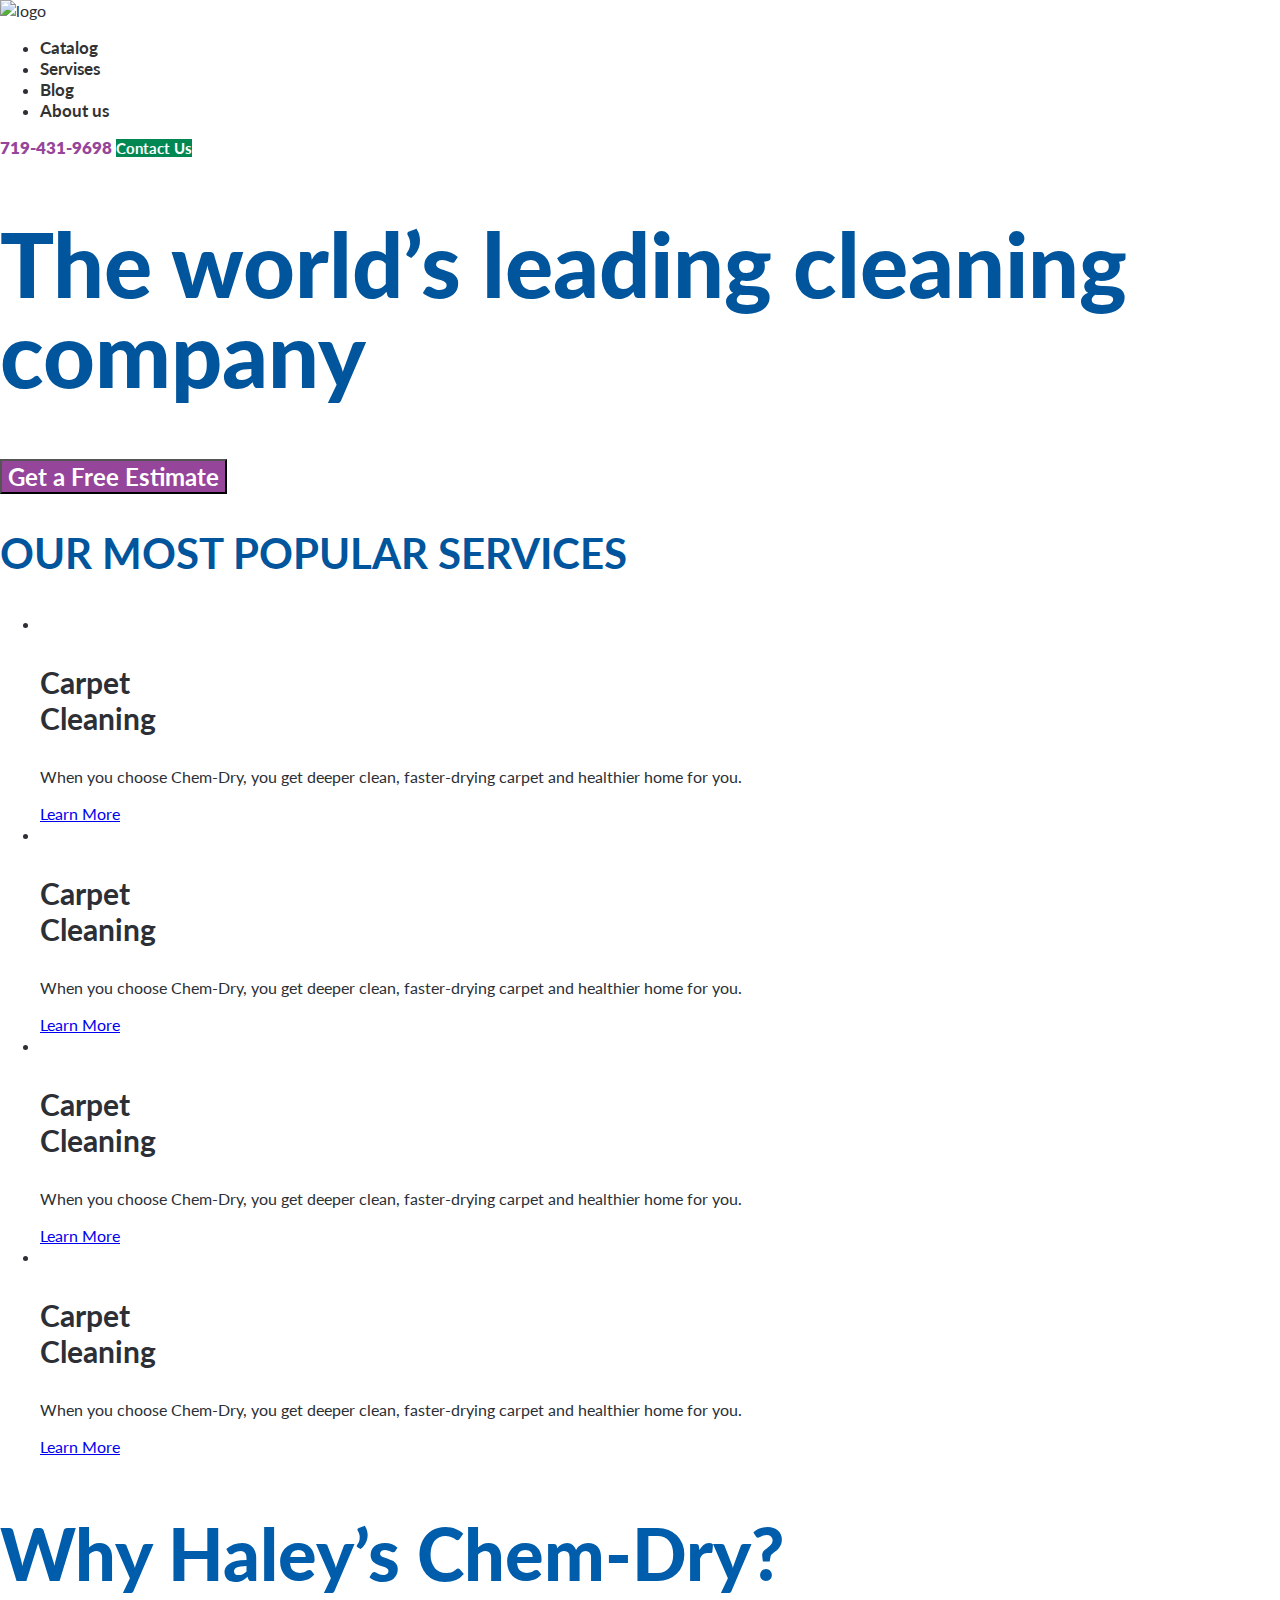
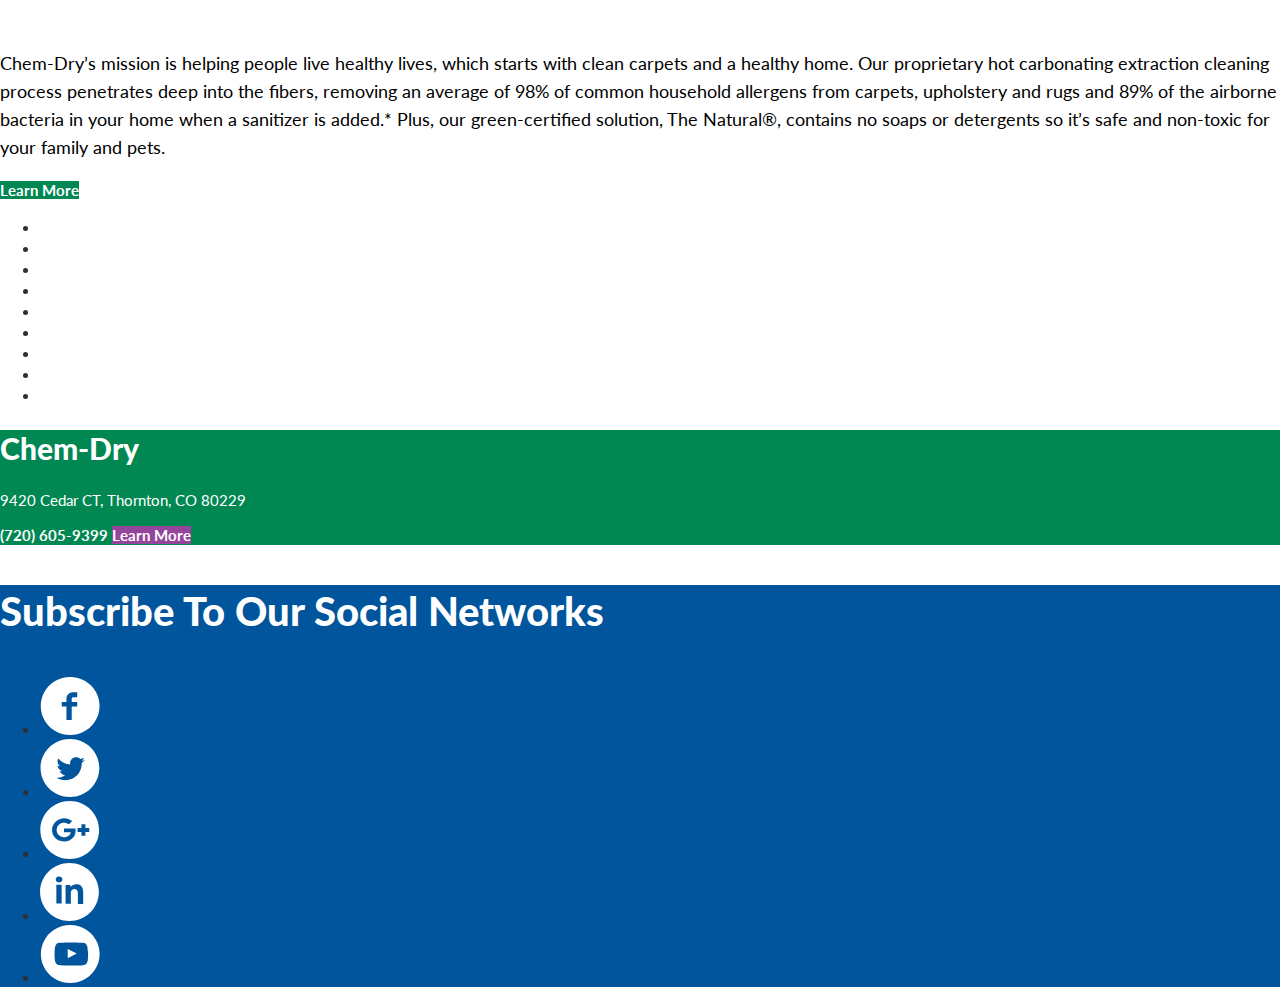
==== index.html @ 336862c5 "Add basic styles" ====
<!DOCTYPE html>
<html lang="en">

<head>
  <meta charset="UTF-8">
  <meta name="viewport" content="width=device-width, initial-scale=1.0">
  <title>F106</title>
  <link rel="stylesheet" href="/normalize.css">
  <link rel="preconnect" href="https://fonts.gstatic.com">
  <link href="https://fonts.googleapis.com/css2?family=Lato:wght@400;700;900&display=swap" rel="stylesheet">
  <link rel="stylesheet" href="/common.css">
  <link rel="stylesheet" href="/index.css">
</head>

<body>
  <header class="header" id="header">
    <a class="header-logo" aria-label="Go main page">
      <img src="../image/logo.png" alt="logo">
    </a>
    <nav class="main-nav">
      <ul class="menu-list">
        <li class="menu-item">
          <a class="item-link" href="#">Catalog</a>
        </li>
        <li class="menu-item">
          <a href="" class="item-link">Servises</a>
        </li>
        <li class="menu-item">
          <a href="" class="item-link">Blog</a>
        </li>
        <li class="menu-item">
          <a href="" class="item-link">About us</a>
        </li>

      </ul>
    </nav>
    <a href="tel:719-431-9698" class="header-phone">719-431-9698</a>
    <a href="./pages/contact.html" class="btn">Contact Us</a>
  </header>
  <main class="main">
    <section class="hero">
      <h1 class="hero-title">The world’s leading
        cleaning company</h1>
      <button class="btn hero-btn">Get a Free Estimate</button>
    </section>

    <section class="services">
      <h2 class="services-title">OUR MOST POPULAR SERVICES</h2>
      <ul class="services-list">
        <li class="services-item">
          <img src="./image/services-1.jpg" alt="" class="services-item-img">
          <h3 class="services-item-title">Carpet <br>
            Cleaning</h3>
          <p class="services-item-desc">When you choose Chem-Dry, you get deeper clean, faster-drying carpet and
            healthier home for you.</p>
          <a href="#" class="services-item-button button">Learn More</a>
        </li>
        <li class="services-item">
          <img src="./image/services-2.jpg" alt="" class="services-item-img">
          <h3 class="services-item-title">Carpet <br>
            Cleaning</h3>
          <p class="services-item-desc">When you choose Chem-Dry, you get deeper clean, faster-drying carpet and
            healthier home for you.</p>
          <a href="#" class="services-item-button button">Learn More</a>
        </li>
        <li class="services-item">
          <img src="./image/services-3.jpg" alt="" class="services-item-img">
          <h3 class="services-item-title">Carpet <br>
            Cleaning</h3>
          <p class="services-item-desc">When you choose Chem-Dry, you get deeper clean, faster-drying carpet and
            healthier home for you.</p>
          <a href="#" class="services-item-button button">Learn More</a>
        </li>
        <li class="services-item">
          <img src="./image/services-4.jpg" alt="" class="services-item-img">
          <h3 class="services-item-title">Carpet <br>
            Cleaning</h3>
          <p class="services-item-desc">When you choose Chem-Dry, you get deeper clean, faster-drying carpet and
            healthier home for you.</p>
          <a href="#" class="services-item-button button">Learn More</a>
        </li>
      </ul>
    </section>
    <section class="about-us">
      <h2 class="about-us-title">Why Haley’s
        Chem-Dry?</h2>
      <p class="about-us-desc">Chem-Dry’s mission is helping people live healthy lives, which starts with clean carpets
        and a healthy home.
        Our proprietary hot carbonating extraction cleaning process penetrates deep into the fibers, removing an average
        of 98% of common household allergens from carpets, upholstery and rugs and 89% of the airborne bacteria in your
        home when a sanitizer is added.* Plus, our green-certified solution, The Natural®, contains no soaps or
        detergents so it’s safe and non-toxic for your family and pets.</p>
      <a href="" class="btn">Learn More</a>
      <img src="./image/chem-dry.jpg" alt="" class="about-us-img">
    </section>
    <section class="awards">
      <h2 class="awards-title visually-hidden">Awards</h2>
      <ul class="awards-list">
        <li class="awards-item">
          <img src="./image/awards/1.jpg" class="awards-item-img" alt="">
        </li>
        <li class="awards-item">
          <img src="./image/awards/2.jpg" class="awards-item-img" alt="">
        </li>
        <li class="awards-item">
          <img src="./image/awards/3.jpg" class="awards-item-img" alt="">
        </li>
        <li class="awards-item">
          <img src="./image/awards/4.jpg" class="awards-item-img" alt="">
        </li>
        <li class="awards-item">
          <img src="./image/awards/5.jpg" class="awards-item-img" alt="">
        </li>
        <li class="awards-item">
          <img src="./image/awards/6.jpg" class="awards-item-img" alt="">
        </li>
        <li class="awards-item">
          <img src="./image/awards/7.jpg" class="awards-item-img" alt="">
        </li>
        <li class="awards-item">
          <img src="./image/awards/8.jpg" class="awards-item-img" alt="">
        </li>
        <li class="awards-item">
          <img src="./image/awards/9.jpg" class="awards-item-img" alt="">
        </li>
      </ul>
    </section>
    <section class="map">
      <div class="map-wrapper">
        <h2 class="map-title">Chem-Dry</h2>
        <p class="map-desc">9420 Cedar CT, Thornton, CO 80229</p>
        <a href="tel:720 605-9399" class="map-phone">(720) 605-9399 </a>
        <a href="" class="btn map-btn">Learn More</a>
      </div>
    </section>
  </main>
  <footer class="footer">
    <p class="footer-desc">Subscribe to our social networks</p>
    <ul class="social-links">
      <li class="social-link facebook">
        <a href="#"><span class="visually-hidden">Follow Us on facebook</span>
          <svg width="60" height="58" viewBox="0 0 60 58" fill="none" xmlns="http://www.w3.org/2000/svg">
            <path
              d="M37.2118 20.1067V15.2733H32.7059C28.9836 15.2733 26.4368 18.3667 26.4368 22.2333V24.94H21.735V29.3867H26.4368V42.92H31.7263V29.3867H37.2118V24.94H31.7263V21.8467C31.7263 20.88 32.3141 20.3 32.9018 20.3H37.2118V20.1067ZM30.1591 0C46.4195 0 59.5454 12.9533 59.5454 29C59.5454 45.0467 46.4195 58 30.1591 58C13.8986 58 0.772705 45.0467 0.772705 29C0.772705 12.9533 13.8986 0 30.1591 0Z"
              fill="white" />
          </svg></a>

      </li>
      <li class="social-link twitter">
        <a href="#"><span class="visually-hidden">Follow Us on twitter</span>
          <svg width="60" height="58" viewBox="0 0 60 58" fill="none" xmlns="http://www.w3.org/2000/svg">
            <path
              d="M41.8822 23.78C43.0577 23.0067 44.0372 22.04 44.8209 20.88C43.8413 21.2667 42.6659 21.6533 41.4904 21.8467C42.6659 21.0733 43.6454 20.1067 44.0372 18.7533C42.8618 19.3333 41.6863 19.9133 40.315 20.1067C39.3354 18.9467 37.7681 18.3667 36.005 18.3667C32.8704 18.3667 30.1277 20.88 30.1277 24.1667C30.1277 24.5533 30.1277 25.1333 30.3236 25.52C25.4259 25.3267 21.3118 23.0067 18.3731 19.5267C17.7854 20.3 17.5895 21.2667 17.5895 22.4267C17.5895 24.36 18.569 26.1 20.1363 27.26C19.1568 27.26 18.3731 27.0667 17.5895 26.4867C17.5895 29.1933 19.5486 31.5133 22.2913 32.0933C21.8995 32.2867 21.3118 32.2867 20.724 32.2867C20.3322 32.2867 19.9404 32.2867 19.5486 32.0933C20.3322 34.4133 22.4872 35.96 25.034 36.1533C23.075 37.7 20.5281 38.6667 17.7854 38.6667C17.3936 38.6667 16.8059 38.6667 16.414 38.6667C18.9609 40.2133 22.0954 41.18 25.23 41.18C35.809 41.18 41.6863 32.48 41.6863 24.94C41.8822 24.1667 41.8822 23.9733 41.8822 23.78ZM29.9318 0C46.1922 0 59.3181 12.9533 59.3181 29C59.3181 45.0467 46.1922 58 29.9318 58C13.6713 58 0.54541 45.0467 0.54541 29C0.54541 12.9533 13.6713 0 29.9318 0Z"
              fill="white" />
          </svg></a>

      </li>
      <li class="social-link google">
        <a href="#"><span class="visually-hidden">Follow Us on google</span>
          <svg width="60" height="58" viewBox="0 0 60 58" fill="none" xmlns="http://www.w3.org/2000/svg">
            <path
              d="M12.0727 28.42C11.6808 33.2533 15.0113 38.0867 19.7131 39.8267C24.4149 41.5667 30.2922 40.4067 33.4267 36.3467C35.3858 33.8333 35.7777 30.5467 35.5817 27.4533C35.5817 27.4533 27.9413 27.4533 24.0231 27.4533C24.0231 28.8067 24.0231 30.16 24.0231 31.32C26.374 31.32 28.529 31.32 30.8799 31.32C29.9004 36.1533 23.0436 37.8933 19.3213 34.6067C15.599 31.7067 15.7949 25.7133 19.7131 23.0067C22.4558 20.88 26.374 21.46 29.1167 23.2C30.0963 22.2333 31.2718 21.2667 32.2513 20.1067C29.9004 18.3667 27.1577 17.2067 24.219 17.2067C17.9499 17.2067 12.2686 22.4267 12.0727 28.42ZM45.3772 23.2H41.459C41.459 24.5533 41.459 25.7133 41.459 27.0667C40.0877 27.0667 38.9122 27.0667 37.5408 27.0667V30.9333C38.9122 30.9333 40.0877 30.9333 41.459 30.9333C41.459 32.2867 41.459 33.4467 41.459 34.8H45.3772C45.3772 33.4467 45.3772 32.2867 45.3772 30.9333C46.7486 30.9333 47.924 30.9333 49.2954 30.9333V27.0667C47.924 27.0667 46.7486 27.0667 45.3772 27.0667C45.3772 25.7133 45.3772 24.5533 45.3772 23.2ZM29.7045 0C45.9649 0 59.0908 12.9533 59.0908 29C59.0908 45.0467 45.9649 58 29.7045 58C13.444 58 0.318115 45.0467 0.318115 29C0.318115 12.9533 13.444 0 29.7045 0Z"
              fill="white" />
          </svg></a>

      </li>
      <li class="social-link inlink">
        <a href="#"><span class="visually-hidden">Follow Us on Linkedin</span>
          <svg width="59" height="58" viewBox="0 0 59 58" fill="none" xmlns="http://www.w3.org/2000/svg">
            <path
              d="M19.094 13.5333C17.1349 13.5333 15.7635 14.6933 15.7635 16.4333C15.7635 18.1733 17.1349 19.3333 19.094 19.3333C21.249 19.3333 22.4245 18.1733 22.4245 16.4333C22.2285 14.6933 21.0531 13.5333 19.094 13.5333ZM16.3513 40.6H21.6408V21.8467H16.3513V40.6ZM36.7258 21.2667C33.5913 21.2667 31.4363 22.8133 30.6526 23.9733L30.2608 22.04H25.559V40.7933H30.8485V29.58C30.8485 29 30.8485 28.42 31.0445 28.2267C31.4363 27.26 32.8076 26.1 34.3749 26.1C36.5299 26.1 37.9013 27.6467 37.9013 30.16V40.9867H43.1908V29.3867C43.1908 23.5867 40.4481 21.2667 36.7258 21.2667ZM0.0908203 29C0.0908203 12.9533 13.2167 0 29.4772 0C45.7376 0 58.8635 12.9533 58.8635 29C58.8635 45.0467 45.7376 58 29.4772 58C13.2167 58 0.0908203 45.0467 0.0908203 29Z"
              fill="white" />
          </svg></a>

      </li>
      <li class="social-link youtube">
        <a href="#"><span class="visually-hidden">Follow Us on youtube</span>
          <svg width="60" height="58" viewBox="0 0 60 58" fill="none" xmlns="http://www.w3.org/2000/svg">
            <path fill-rule="evenodd" clip-rule="evenodd"
              d="M27.7031 33.2533V23.9733L36.7149 28.6133L27.7031 33.2533ZM47.4899 22.4267C47.4899 22.4267 47.0981 20.1067 46.1185 19.14C44.9431 17.7867 43.3758 17.7867 42.7881 17.7867C38.0863 17.4 31.2294 17.4 31.2294 17.4C31.2294 17.4 24.1767 17.4 19.6708 17.7867C19.0831 17.7867 17.5158 17.7867 16.3403 19.14C15.3608 20.1067 14.969 22.4267 14.969 22.4267C14.969 22.4267 14.5772 25.1333 14.5772 27.6467V30.16C14.5772 32.8667 14.969 35.5733 14.969 35.5733C14.969 35.5733 15.3608 37.8933 16.3403 38.86C17.5158 40.2133 19.279 40.2133 20.0626 40.2133C22.8053 40.4067 31.4253 40.6 31.4253 40.6C31.4253 40.6 38.4781 40.6 42.984 40.2133C43.5717 40.2133 45.139 40.2133 46.3144 38.86C47.294 37.8933 47.6858 35.5733 47.6858 35.5733C47.6858 35.5733 48.0776 32.8667 48.0776 30.16V27.6467C47.6858 25.1333 47.4899 22.4267 47.4899 22.4267ZM0.863525 29C0.863525 12.9533 13.9894 0 30.2499 0C46.5103 0 59.6362 12.9533 59.6362 29C59.6362 45.0467 46.5103 58 30.2499 58C13.9894 58 0.863525 45.0467 0.863525 29Z"
              fill="white" />
          </svg>
        </a>
      </li>
    </ul>
  </footer>
  <script src="./script.js"></script>
</body>

</html>
---- common.css ----
body {
    font-family: 'Lato', sans-serif;
    font-style: normal;
    font-weight: normal;
    font-size: 16px;
    line-height: 21px;
    color: #2C3036;
}

.visually-hidden {
    position: absolute;
    width: 1px;
    height: 1px;
    margin: -1px;
    border: 0;
    padding: 0;
    white-space: nowrap;
    clip-path: inset(100%);
    clip: rect(0 0 0 0);
    overflow: hidden;
}

.btn {
    font-weight: bold;
    font-size: 15px;
    line-height: 18px;
    color: #FFFFFF;
    background-color: #008752;
    text-decoration: none;
}


.menu-list .item-link {
    font-weight: bold;
    font-size: 17px;
    line-height: 20px;    
    color: #333333;
    text-decoration: none;
}

/* HEADER */
.header-phone {
    font-weight: 800;
    font-size: 17px;
    line-height: 20px;
    color: #95459A;
    text-decoration: none;
}

/* FOOTER */
.footer {
    background-color: #00559D;
}

.footer-desc {
    font-weight: 900;
    font-size: 40px;
    line-height: 52px;
    text-transform: capitalize;
    color: #FFFFFF;
}

/* Map */

.map-wrapper {
    background-color:#008752;
}

.map-title {
    font-weight: 900;
    font-size: 30px;
    line-height: 36px;   
    color: #FFFFFF;
}

.map-desc {
    font-weight: normal;
    font-size: 15px;
    line-height: 18px;  
    color: #FFFFFF;
}

.map-phone {
    font-weight: bold;
    font-size: 15px;
    line-height: 18px; 
    color: #FFFFFF;
    text-decoration: none;
}

.map-btn {
    background-color: #95459A;
}
---- index.css ----
/* Header */
.hero-title {
    font-weight: 900;
    font-size: 90px;
    line-height: 90px;
    color: #00559D;
}

.hero-btn {
    font-weight: bold;
    font-size: 24px;
    line-height: 29px;
    background-color: #95459A;
}

/* Services */
.services-title {
    font-weight: bold;
    font-size: 42px;
    line-height: 50px;
    text-transform: uppercase;
    color: #00559D;
}

.services-item-title {
    font-weight: bold;
    font-size: 30px;
    line-height: 36px;
    color: #2C3036;
}

/* About us */
.about-us-title {
    font-weight: 900;
    font-size: 72px;
    line-height: 72px;
    color: #005DAB;
}

.about-us-desc {
    font-weight: normal;
    font-size: 18px;
    line-height: 28px;
    color: #000000;
}
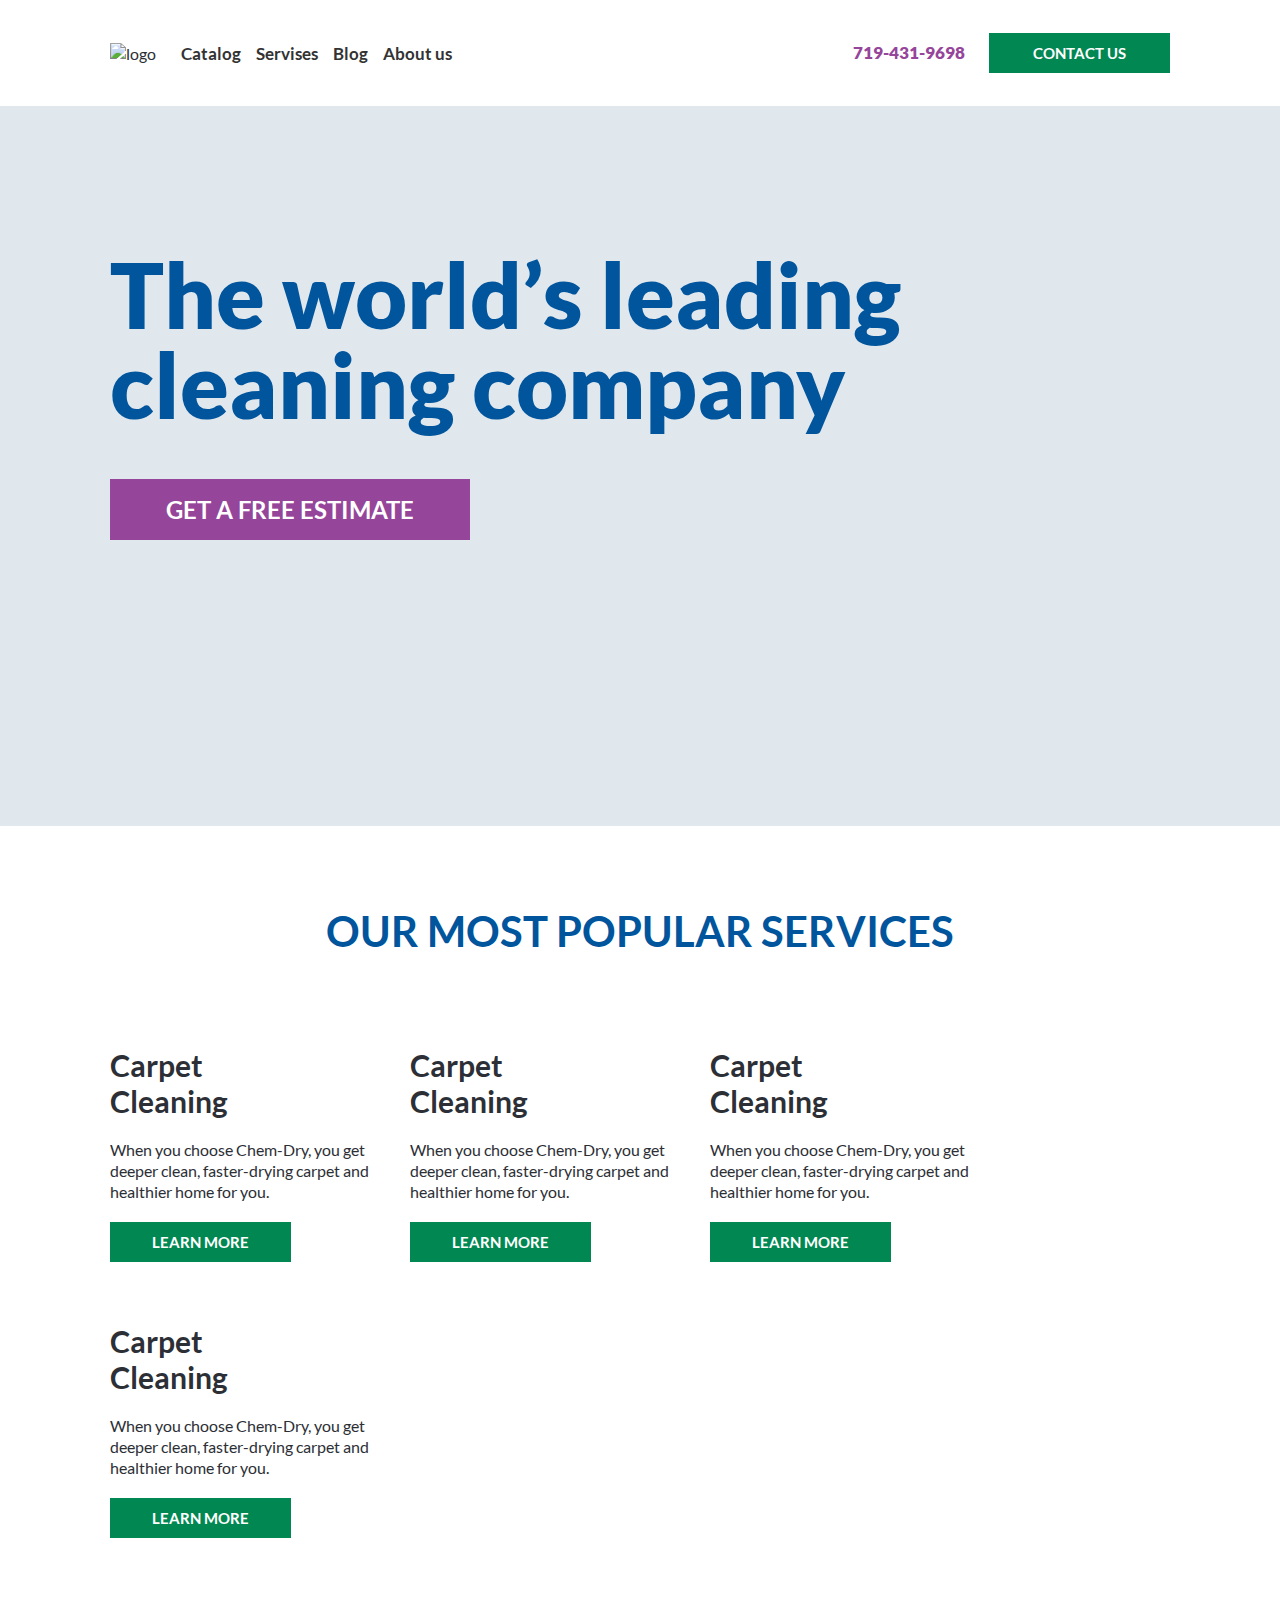
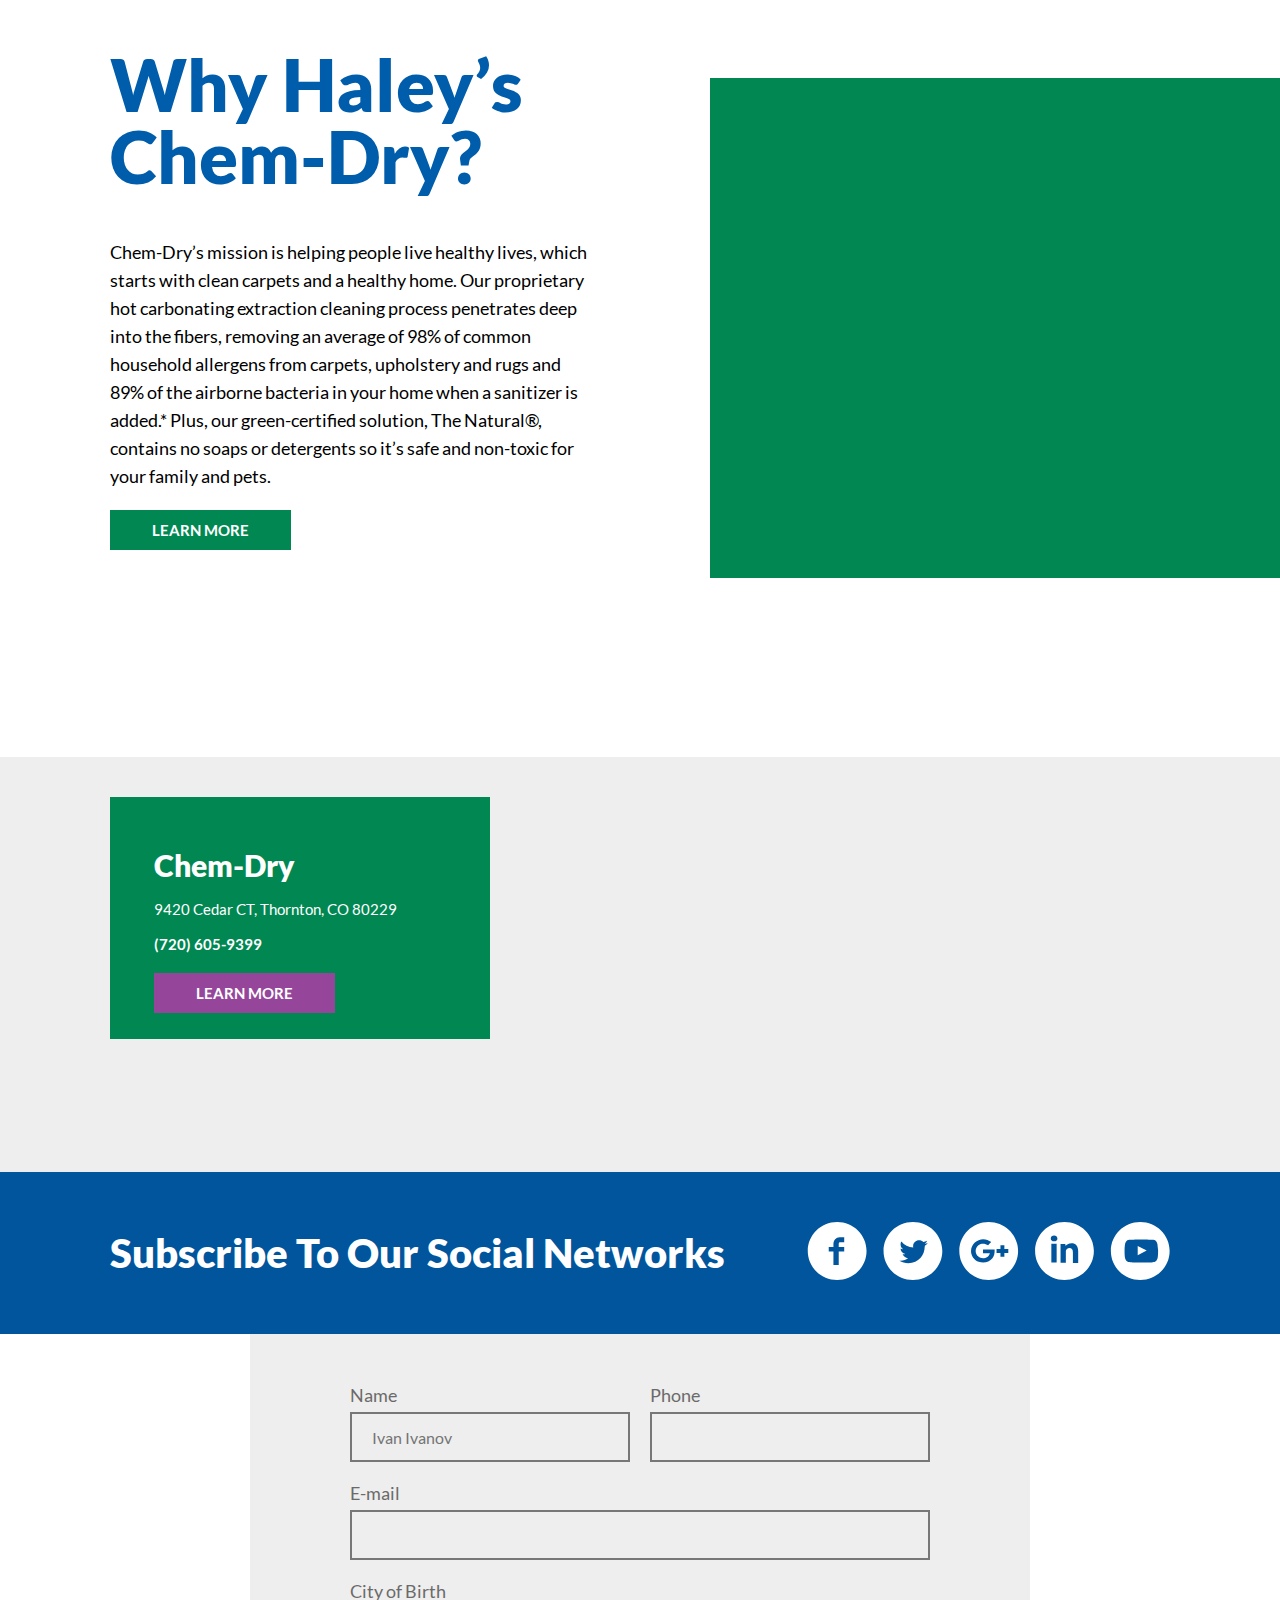
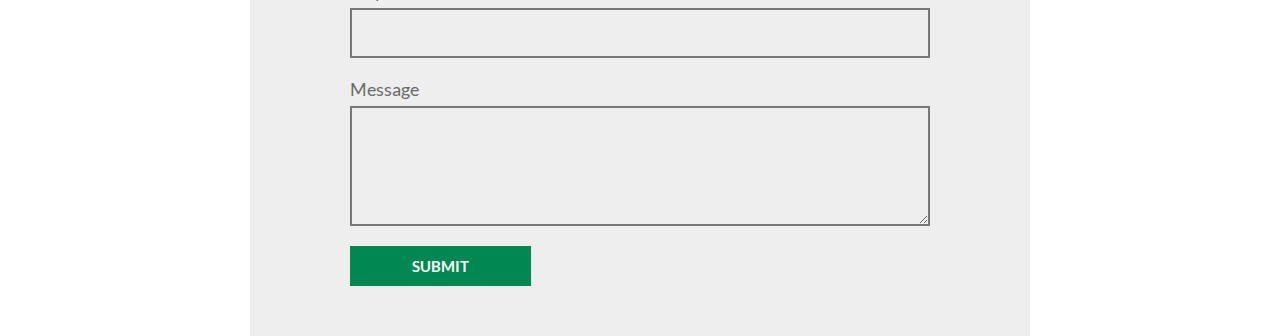
==== commit ed3d6299: "Add last updates" ====
--- a/index.html
+++ b/index.html
@@ -6,14 +6,13 @@
   <meta name="viewport" content="width=device-width, initial-scale=1.0">
   <title>F106</title>
   <link rel="stylesheet" href="/normalize.css">
-  <link rel="preconnect" href="https://fonts.gstatic.com">
-  <link href="https://fonts.googleapis.com/css2?family=Lato:wght@400;700;900&display=swap" rel="stylesheet">
+  <link rel="stylesheet" href="/fonts.css">
   <link rel="stylesheet" href="/common.css">
   <link rel="stylesheet" href="/index.css">
 </head>
 
 <body>
-  <header class="header" id="header">
+  <header class="header container" id="header">
     <a class="header-logo" aria-label="Go main page">
       <img src="../image/logo.png" alt="logo">
     </a>
@@ -35,17 +34,25 @@
       </ul>
     </nav>
     <a href="tel:719-431-9698" class="header-phone">719-431-9698</a>
-    <a href="./pages/contact.html" class="btn">Contact Us</a>
+    <div class="header-btn-wrapper">
+      <a class="btn" href="/pages/contact.html">Contact Us</a>
+    </div>
   </header>
   <main class="main">
     <section class="hero">
-      <h1 class="hero-title">The world’s leading
-        cleaning company</h1>
-      <button class="btn hero-btn">Get a Free Estimate</button>
-    </section>
-
-    <section class="services">
-      <h2 class="services-title">OUR MOST POPULAR SERVICES</h2>
+      <div class="container">
+        <div class="hero-wrapper">
+          <h1 class="hero-title">The world’s leading
+            cleaning company</h1>
+            <div class="hero-btn-wrapper">
+              <button class="btn hero-btn">Get a Free Estimate</button>
+            </div>
+        </div>
+      </div>
+    </section>
+
+    <section class="services container">
+      <h2 class="services-title">Our most popular services</h2>
       <ul class="services-list">
         <li class="services-item">
           <img src="./image/services-1.jpg" alt="" class="services-item-img">
@@ -53,7 +60,9 @@
             Cleaning</h3>
           <p class="services-item-desc">When you choose Chem-Dry, you get deeper clean, faster-drying carpet and
             healthier home for you.</p>
-          <a href="#" class="services-item-button button">Learn More</a>
+            <div class="services-btn-wrapper">
+              <a href="#" class="btn">Learn More</a>
+            </div>
         </li>
         <li class="services-item">
           <img src="./image/services-2.jpg" alt="" class="services-item-img">
@@ -61,7 +70,9 @@
             Cleaning</h3>
           <p class="services-item-desc">When you choose Chem-Dry, you get deeper clean, faster-drying carpet and
             healthier home for you.</p>
-          <a href="#" class="services-item-button button">Learn More</a>
+            <div class="services-btn-wrapper">
+              <a href="#" class="btn">Learn More</a>
+            </div>
         </li>
         <li class="services-item">
           <img src="./image/services-3.jpg" alt="" class="services-item-img">
@@ -69,7 +80,9 @@
             Cleaning</h3>
           <p class="services-item-desc">When you choose Chem-Dry, you get deeper clean, faster-drying carpet and
             healthier home for you.</p>
-          <a href="#" class="services-item-button button">Learn More</a>
+            <div class="services-btn-wrapper">
+              <a href="#" class="btn">Learn More</a>
+            </div>
         </li>
         <li class="services-item">
           <img src="./image/services-4.jpg" alt="" class="services-item-img">
@@ -77,23 +90,31 @@
             Cleaning</h3>
           <p class="services-item-desc">When you choose Chem-Dry, you get deeper clean, faster-drying carpet and
             healthier home for you.</p>
-          <a href="#" class="services-item-button button">Learn More</a>
+            <div class="services-btn-wrapper">
+              <a href="#" class="btn">Learn More</a>
+            </div>
         </li>
       </ul>
     </section>
-    <section class="about-us">
-      <h2 class="about-us-title">Why Haley’s
-        Chem-Dry?</h2>
-      <p class="about-us-desc">Chem-Dry’s mission is helping people live healthy lives, which starts with clean carpets
-        and a healthy home.
-        Our proprietary hot carbonating extraction cleaning process penetrates deep into the fibers, removing an average
-        of 98% of common household allergens from carpets, upholstery and rugs and 89% of the airborne bacteria in your
-        home when a sanitizer is added.* Plus, our green-certified solution, The Natural®, contains no soaps or
-        detergents so it’s safe and non-toxic for your family and pets.</p>
-      <a href="" class="btn">Learn More</a>
-      <img src="./image/chem-dry.jpg" alt="" class="about-us-img">
-    </section>
-    <section class="awards">
+    <section class="about-us container">
+      <div class="about-us-wrapper">
+        <h2 class="about-us-title">Why Haley’s
+          Chem-Dry?</h2>
+        <p class="about-us-desc">Chem-Dry’s mission is helping people live healthy lives, which starts with clean carpets
+          and a healthy home.
+          Our proprietary hot carbonating extraction cleaning process penetrates deep into the fibers, removing an average
+          of 98% of common household allergens from carpets, upholstery and rugs and 89% of the airborne bacteria in your
+          home when a sanitizer is added.* Plus, our green-certified solution, The Natural®, contains no soaps or
+          detergents so it’s safe and non-toxic for your family and pets.</p>
+          <div class="about-us-btn-wrapper">
+            <a href="" class="btn">Learn More</a>
+          </div>
+      </div>
+      <div class="about-us-img-wrapper">
+        <img src="./image/chem-dry.jpg" alt="" class="about-us-img">
+      </div>
+    </section>
+    <section class="awards container">
       <h2 class="awards-title visually-hidden">Awards</h2>
       <ul class="awards-list">
         <li class="awards-item">
@@ -126,65 +147,102 @@
       </ul>
     </section>
     <section class="map">
-      <div class="map-wrapper">
-        <h2 class="map-title">Chem-Dry</h2>
-        <p class="map-desc">9420 Cedar CT, Thornton, CO 80229</p>
-        <a href="tel:720 605-9399" class="map-phone">(720) 605-9399 </a>
-        <a href="" class="btn map-btn">Learn More</a>
+      <div class="container">
+        <div class="map-wrapper">
+          <h2 class="map-title">Chem-Dry</h2>
+          <p class="map-desc">9420 Cedar CT, Thornton, CO 80229</p>
+          <a href="tel:720 605-9399" class="map-phone">(720) 605-9399 </a>
+          <div class="map-btn-wrapper">
+            <a href="" class="btn map-btn">Learn More</a>
+          </div>
+        </div>
       </div>
     </section>
   </main>
   <footer class="footer">
-    <p class="footer-desc">Subscribe to our social networks</p>
-    <ul class="social-links">
-      <li class="social-link facebook">
-        <a href="#"><span class="visually-hidden">Follow Us on facebook</span>
-          <svg width="60" height="58" viewBox="0 0 60 58" fill="none" xmlns="http://www.w3.org/2000/svg">
-            <path
-              d="M37.2118 20.1067V15.2733H32.7059C28.9836 15.2733 26.4368 18.3667 26.4368 22.2333V24.94H21.735V29.3867H26.4368V42.92H31.7263V29.3867H37.2118V24.94H31.7263V21.8467C31.7263 20.88 32.3141 20.3 32.9018 20.3H37.2118V20.1067ZM30.1591 0C46.4195 0 59.5454 12.9533 59.5454 29C59.5454 45.0467 46.4195 58 30.1591 58C13.8986 58 0.772705 45.0467 0.772705 29C0.772705 12.9533 13.8986 0 30.1591 0Z"
-              fill="white" />
-          </svg></a>
-
-      </li>
-      <li class="social-link twitter">
-        <a href="#"><span class="visually-hidden">Follow Us on twitter</span>
-          <svg width="60" height="58" viewBox="0 0 60 58" fill="none" xmlns="http://www.w3.org/2000/svg">
-            <path
-              d="M41.8822 23.78C43.0577 23.0067 44.0372 22.04 44.8209 20.88C43.8413 21.2667 42.6659 21.6533 41.4904 21.8467C42.6659 21.0733 43.6454 20.1067 44.0372 18.7533C42.8618 19.3333 41.6863 19.9133 40.315 20.1067C39.3354 18.9467 37.7681 18.3667 36.005 18.3667C32.8704 18.3667 30.1277 20.88 30.1277 24.1667C30.1277 24.5533 30.1277 25.1333 30.3236 25.52C25.4259 25.3267 21.3118 23.0067 18.3731 19.5267C17.7854 20.3 17.5895 21.2667 17.5895 22.4267C17.5895 24.36 18.569 26.1 20.1363 27.26C19.1568 27.26 18.3731 27.0667 17.5895 26.4867C17.5895 29.1933 19.5486 31.5133 22.2913 32.0933C21.8995 32.2867 21.3118 32.2867 20.724 32.2867C20.3322 32.2867 19.9404 32.2867 19.5486 32.0933C20.3322 34.4133 22.4872 35.96 25.034 36.1533C23.075 37.7 20.5281 38.6667 17.7854 38.6667C17.3936 38.6667 16.8059 38.6667 16.414 38.6667C18.9609 40.2133 22.0954 41.18 25.23 41.18C35.809 41.18 41.6863 32.48 41.6863 24.94C41.8822 24.1667 41.8822 23.9733 41.8822 23.78ZM29.9318 0C46.1922 0 59.3181 12.9533 59.3181 29C59.3181 45.0467 46.1922 58 29.9318 58C13.6713 58 0.54541 45.0467 0.54541 29C0.54541 12.9533 13.6713 0 29.9318 0Z"
-              fill="white" />
-          </svg></a>
-
-      </li>
-      <li class="social-link google">
-        <a href="#"><span class="visually-hidden">Follow Us on google</span>
-          <svg width="60" height="58" viewBox="0 0 60 58" fill="none" xmlns="http://www.w3.org/2000/svg">
-            <path
-              d="M12.0727 28.42C11.6808 33.2533 15.0113 38.0867 19.7131 39.8267C24.4149 41.5667 30.2922 40.4067 33.4267 36.3467C35.3858 33.8333 35.7777 30.5467 35.5817 27.4533C35.5817 27.4533 27.9413 27.4533 24.0231 27.4533C24.0231 28.8067 24.0231 30.16 24.0231 31.32C26.374 31.32 28.529 31.32 30.8799 31.32C29.9004 36.1533 23.0436 37.8933 19.3213 34.6067C15.599 31.7067 15.7949 25.7133 19.7131 23.0067C22.4558 20.88 26.374 21.46 29.1167 23.2C30.0963 22.2333 31.2718 21.2667 32.2513 20.1067C29.9004 18.3667 27.1577 17.2067 24.219 17.2067C17.9499 17.2067 12.2686 22.4267 12.0727 28.42ZM45.3772 23.2H41.459C41.459 24.5533 41.459 25.7133 41.459 27.0667C40.0877 27.0667 38.9122 27.0667 37.5408 27.0667V30.9333C38.9122 30.9333 40.0877 30.9333 41.459 30.9333C41.459 32.2867 41.459 33.4467 41.459 34.8H45.3772C45.3772 33.4467 45.3772 32.2867 45.3772 30.9333C46.7486 30.9333 47.924 30.9333 49.2954 30.9333V27.0667C47.924 27.0667 46.7486 27.0667 45.3772 27.0667C45.3772 25.7133 45.3772 24.5533 45.3772 23.2ZM29.7045 0C45.9649 0 59.0908 12.9533 59.0908 29C59.0908 45.0467 45.9649 58 29.7045 58C13.444 58 0.318115 45.0467 0.318115 29C0.318115 12.9533 13.444 0 29.7045 0Z"
-              fill="white" />
-          </svg></a>
-
-      </li>
-      <li class="social-link inlink">
-        <a href="#"><span class="visually-hidden">Follow Us on Linkedin</span>
-          <svg width="59" height="58" viewBox="0 0 59 58" fill="none" xmlns="http://www.w3.org/2000/svg">
-            <path
-              d="M19.094 13.5333C17.1349 13.5333 15.7635 14.6933 15.7635 16.4333C15.7635 18.1733 17.1349 19.3333 19.094 19.3333C21.249 19.3333 22.4245 18.1733 22.4245 16.4333C22.2285 14.6933 21.0531 13.5333 19.094 13.5333ZM16.3513 40.6H21.6408V21.8467H16.3513V40.6ZM36.7258 21.2667C33.5913 21.2667 31.4363 22.8133 30.6526 23.9733L30.2608 22.04H25.559V40.7933H30.8485V29.58C30.8485 29 30.8485 28.42 31.0445 28.2267C31.4363 27.26 32.8076 26.1 34.3749 26.1C36.5299 26.1 37.9013 27.6467 37.9013 30.16V40.9867H43.1908V29.3867C43.1908 23.5867 40.4481 21.2667 36.7258 21.2667ZM0.0908203 29C0.0908203 12.9533 13.2167 0 29.4772 0C45.7376 0 58.8635 12.9533 58.8635 29C58.8635 45.0467 45.7376 58 29.4772 58C13.2167 58 0.0908203 45.0467 0.0908203 29Z"
-              fill="white" />
-          </svg></a>
-
-      </li>
-      <li class="social-link youtube">
-        <a href="#"><span class="visually-hidden">Follow Us on youtube</span>
-          <svg width="60" height="58" viewBox="0 0 60 58" fill="none" xmlns="http://www.w3.org/2000/svg">
-            <path fill-rule="evenodd" clip-rule="evenodd"
-              d="M27.7031 33.2533V23.9733L36.7149 28.6133L27.7031 33.2533ZM47.4899 22.4267C47.4899 22.4267 47.0981 20.1067 46.1185 19.14C44.9431 17.7867 43.3758 17.7867 42.7881 17.7867C38.0863 17.4 31.2294 17.4 31.2294 17.4C31.2294 17.4 24.1767 17.4 19.6708 17.7867C19.0831 17.7867 17.5158 17.7867 16.3403 19.14C15.3608 20.1067 14.969 22.4267 14.969 22.4267C14.969 22.4267 14.5772 25.1333 14.5772 27.6467V30.16C14.5772 32.8667 14.969 35.5733 14.969 35.5733C14.969 35.5733 15.3608 37.8933 16.3403 38.86C17.5158 40.2133 19.279 40.2133 20.0626 40.2133C22.8053 40.4067 31.4253 40.6 31.4253 40.6C31.4253 40.6 38.4781 40.6 42.984 40.2133C43.5717 40.2133 45.139 40.2133 46.3144 38.86C47.294 37.8933 47.6858 35.5733 47.6858 35.5733C47.6858 35.5733 48.0776 32.8667 48.0776 30.16V27.6467C47.6858 25.1333 47.4899 22.4267 47.4899 22.4267ZM0.863525 29C0.863525 12.9533 13.9894 0 30.2499 0C46.5103 0 59.6362 12.9533 59.6362 29C59.6362 45.0467 46.5103 58 30.2499 58C13.9894 58 0.863525 45.0467 0.863525 29Z"
-              fill="white" />
-          </svg>
-        </a>
-      </li>
-    </ul>
+    <div class="container">
+      <div class="footer-wrapper">
+        <p class="footer-desc">Subscribe to our social networks</p>
+        <ul class="social-links">
+          <li class="social-link facebook">
+            <a href="#"><span class="visually-hidden">Follow Us on facebook</span>
+              <svg width="60" height="58" viewBox="0 0 60 58" fill="none" xmlns="http://www.w3.org/2000/svg">
+                <path
+                  d="M37.2118 20.1067V15.2733H32.7059C28.9836 15.2733 26.4368 18.3667 26.4368 22.2333V24.94H21.735V29.3867H26.4368V42.92H31.7263V29.3867H37.2118V24.94H31.7263V21.8467C31.7263 20.88 32.3141 20.3 32.9018 20.3H37.2118V20.1067ZM30.1591 0C46.4195 0 59.5454 12.9533 59.5454 29C59.5454 45.0467 46.4195 58 30.1591 58C13.8986 58 0.772705 45.0467 0.772705 29C0.772705 12.9533 13.8986 0 30.1591 0Z"
+                  fill="white" />
+              </svg></a>
+
+          </li>
+          <li class="social-link twitter">
+            <a href="#"><span class="visually-hidden">Follow Us on twitter</span>
+              <svg width="60" height="58" viewBox="0 0 60 58" fill="none" xmlns="http://www.w3.org/2000/svg">
+                <path
+                  d="M41.8822 23.78C43.0577 23.0067 44.0372 22.04 44.8209 20.88C43.8413 21.2667 42.6659 21.6533 41.4904 21.8467C42.6659 21.0733 43.6454 20.1067 44.0372 18.7533C42.8618 19.3333 41.6863 19.9133 40.315 20.1067C39.3354 18.9467 37.7681 18.3667 36.005 18.3667C32.8704 18.3667 30.1277 20.88 30.1277 24.1667C30.1277 24.5533 30.1277 25.1333 30.3236 25.52C25.4259 25.3267 21.3118 23.0067 18.3731 19.5267C17.7854 20.3 17.5895 21.2667 17.5895 22.4267C17.5895 24.36 18.569 26.1 20.1363 27.26C19.1568 27.26 18.3731 27.0667 17.5895 26.4867C17.5895 29.1933 19.5486 31.5133 22.2913 32.0933C21.8995 32.2867 21.3118 32.2867 20.724 32.2867C20.3322 32.2867 19.9404 32.2867 19.5486 32.0933C20.3322 34.4133 22.4872 35.96 25.034 36.1533C23.075 37.7 20.5281 38.6667 17.7854 38.6667C17.3936 38.6667 16.8059 38.6667 16.414 38.6667C18.9609 40.2133 22.0954 41.18 25.23 41.18C35.809 41.18 41.6863 32.48 41.6863 24.94C41.8822 24.1667 41.8822 23.9733 41.8822 23.78ZM29.9318 0C46.1922 0 59.3181 12.9533 59.3181 29C59.3181 45.0467 46.1922 58 29.9318 58C13.6713 58 0.54541 45.0467 0.54541 29C0.54541 12.9533 13.6713 0 29.9318 0Z"
+                  fill="white" />
+              </svg></a>
+
+          </li>
+          <li class="social-link google">
+            <a href="#"><span class="visually-hidden">Follow Us on google</span>
+              <svg width="60" height="58" viewBox="0 0 60 58" fill="none" xmlns="http://www.w3.org/2000/svg">
+                <path
+                  d="M12.0727 28.42C11.6808 33.2533 15.0113 38.0867 19.7131 39.8267C24.4149 41.5667 30.2922 40.4067 33.4267 36.3467C35.3858 33.8333 35.7777 30.5467 35.5817 27.4533C35.5817 27.4533 27.9413 27.4533 24.0231 27.4533C24.0231 28.8067 24.0231 30.16 24.0231 31.32C26.374 31.32 28.529 31.32 30.8799 31.32C29.9004 36.1533 23.0436 37.8933 19.3213 34.6067C15.599 31.7067 15.7949 25.7133 19.7131 23.0067C22.4558 20.88 26.374 21.46 29.1167 23.2C30.0963 22.2333 31.2718 21.2667 32.2513 20.1067C29.9004 18.3667 27.1577 17.2067 24.219 17.2067C17.9499 17.2067 12.2686 22.4267 12.0727 28.42ZM45.3772 23.2H41.459C41.459 24.5533 41.459 25.7133 41.459 27.0667C40.0877 27.0667 38.9122 27.0667 37.5408 27.0667V30.9333C38.9122 30.9333 40.0877 30.9333 41.459 30.9333C41.459 32.2867 41.459 33.4467 41.459 34.8H45.3772C45.3772 33.4467 45.3772 32.2867 45.3772 30.9333C46.7486 30.9333 47.924 30.9333 49.2954 30.9333V27.0667C47.924 27.0667 46.7486 27.0667 45.3772 27.0667C45.3772 25.7133 45.3772 24.5533 45.3772 23.2ZM29.7045 0C45.9649 0 59.0908 12.9533 59.0908 29C59.0908 45.0467 45.9649 58 29.7045 58C13.444 58 0.318115 45.0467 0.318115 29C0.318115 12.9533 13.444 0 29.7045 0Z"
+                  fill="white" />
+              </svg></a>
+
+          </li>
+          <li class="social-link inlink">
+            <a href="#"><span class="visually-hidden">Follow Us on Linkedin</span>
+              <svg width="59" height="58" viewBox="0 0 59 58" fill="none" xmlns="http://www.w3.org/2000/svg">
+                <path
+                  d="M19.094 13.5333C17.1349 13.5333 15.7635 14.6933 15.7635 16.4333C15.7635 18.1733 17.1349 19.3333 19.094 19.3333C21.249 19.3333 22.4245 18.1733 22.4245 16.4333C22.2285 14.6933 21.0531 13.5333 19.094 13.5333ZM16.3513 40.6H21.6408V21.8467H16.3513V40.6ZM36.7258 21.2667C33.5913 21.2667 31.4363 22.8133 30.6526 23.9733L30.2608 22.04H25.559V40.7933H30.8485V29.58C30.8485 29 30.8485 28.42 31.0445 28.2267C31.4363 27.26 32.8076 26.1 34.3749 26.1C36.5299 26.1 37.9013 27.6467 37.9013 30.16V40.9867H43.1908V29.3867C43.1908 23.5867 40.4481 21.2667 36.7258 21.2667ZM0.0908203 29C0.0908203 12.9533 13.2167 0 29.4772 0C45.7376 0 58.8635 12.9533 58.8635 29C58.8635 45.0467 45.7376 58 29.4772 58C13.2167 58 0.0908203 45.0467 0.0908203 29Z"
+                  fill="white" />
+              </svg></a>
+
+          </li>
+          <li class="social-link youtube">
+            <a href="#"><span class="visually-hidden">Follow Us on youtube</span>
+              <svg width="60" height="58" viewBox="0 0 60 58" fill="none" xmlns="http://www.w3.org/2000/svg">
+                <path fill-rule="evenodd" clip-rule="evenodd"
+                  d="M27.7031 33.2533V23.9733L36.7149 28.6133L27.7031 33.2533ZM47.4899 22.4267C47.4899 22.4267 47.0981 20.1067 46.1185 19.14C44.9431 17.7867 43.3758 17.7867 42.7881 17.7867C38.0863 17.4 31.2294 17.4 31.2294 17.4C31.2294 17.4 24.1767 17.4 19.6708 17.7867C19.0831 17.7867 17.5158 17.7867 16.3403 19.14C15.3608 20.1067 14.969 22.4267 14.969 22.4267C14.969 22.4267 14.5772 25.1333 14.5772 27.6467V30.16C14.5772 32.8667 14.969 35.5733 14.969 35.5733C14.969 35.5733 15.3608 37.8933 16.3403 38.86C17.5158 40.2133 19.279 40.2133 20.0626 40.2133C22.8053 40.4067 31.4253 40.6 31.4253 40.6C31.4253 40.6 38.4781 40.6 42.984 40.2133C43.5717 40.2133 45.139 40.2133 46.3144 38.86C47.294 37.8933 47.6858 35.5733 47.6858 35.5733C47.6858 35.5733 48.0776 32.8667 48.0776 30.16V27.6467C47.6858 25.1333 47.4899 22.4267 47.4899 22.4267ZM0.863525 29C0.863525 12.9533 13.9894 0 30.2499 0C46.5103 0 59.6362 12.9533 59.6362 29C59.6362 45.0467 46.5103 58 30.2499 58C13.9894 58 0.863525 45.0467 0.863525 29Z"
+                  fill="white" />
+              </svg>
+            </a>
+          </li>
+        </ul>
+      </div>
+    </div>
   </footer>
-  <script src="./script.js"></script>
+
+<section class="popup-contact">
+  <form action="https://echo.htmlacademy.ru" method="post" class="popup-form">
+    <div class="form-top-wrapper">
+      <div class="field">
+        <input id="name-input" type="text" placeholder="Ivan Ivanov" required>
+        <label class="label" for="name-input">Name</label>
+      </div>
+      <div class="field">
+        <input id="phone-input" type="text">
+        <label class="label" for="phone-input">Phone</label>
+      </div>
+    </div>
+    <div class="field field-gap">
+      <input id="email-input" type="email">
+      <label class="label" for="email-input">E-mail</label>
+    </div>
+    <div class="field field-gap">
+      <input id="email-input" type="text" placeholder="">
+      <label for="email-input" class="label">City of Birth</label>
+    </div>
+    <div class="field field-gap">
+      <textarea id="textarea" rows="5"></textarea>
+      <label for="textarea" class="label">Message</label>
+    </div>
+    <div class="form-btn-wrapper">
+      <button type="submit" class="btn">Submit</button>
+    </div>
+  </form>
+</section>
+
 </body>
-
 </html>--- a/fonts.css
+++ b/fonts.css
@@ -0,0 +1,27 @@
+@font-face {
+    font-family: 'Lato';
+    src: url('/fonts/subset-Lato-Bold.woff2') format('woff2'),
+        url('fonts/subset-Lato-Bold.woff') format('woff');
+    font-weight: bold;
+    font-style: normal;
+    font-display: swap;
+}
+
+@font-face {
+    font-family: 'Lato';
+    src: url('/fonts/subset-Lato-Regular.woff2') format('woff2'),
+        url('/fonts/subset-Lato-Regular.woff') format('woff');
+    font-weight: normal;
+    font-style: normal;
+    font-display: swap;
+}
+
+@font-face {
+    font-family: 'Lato';
+    src: url('/fonts/subset-Lato-Black.woff2') format('woff2'),
+        url('/fonts/subset-Lato-Black.woff') format('woff');
+    font-weight: 900;
+    font-style: normal;
+    font-display: swap;
+}
+
--- a/common.css
+++ b/common.css
@@ -5,7 +5,29 @@
     font-size: 16px;
     line-height: 21px;
     color: #2C3036;
-}
+  
+}
+
+*, *::after, *::before {
+    box-sizing: border-box;
+}
+
+ul {
+    list-style: none;
+    margin: 0;
+    padding: 0;
+}
+
+h1, h2, h3, p {
+    margin: 0;
+}
+
+.container {
+    max-width: 1400px;
+    margin: 0 auto;
+    padding: 0 110px;
+}
+
 
 .visually-hidden {
     position: absolute;
@@ -21,14 +43,85 @@
 }
 
 .btn {
+    display: inline-block;
+    padding: 11px 10px;
+    width: 100%;
+    text-align: center;
     font-weight: bold;
     font-size: 15px;
     line-height: 18px;
     color: #FFFFFF;
     background-color: #008752;
     text-decoration: none;
-}
-
+    text-transform: uppercase;
+    border: none;
+    transition: background-color 0.3s ease;
+}
+
+.btn:hover {
+    background-color: #26CD8B;
+}
+
+.btn:active {
+    background-color: #005232;
+}
+
+/* HEADER */
+.header {
+    display: flex;
+    flex-direction: row;
+    padding-top: 33px;
+    padding-bottom: 33px;
+    align-items: center;
+}
+
+.header-logo {
+    margin-right: 25px;
+}
+
+.header-logo[href]:hover {
+    opacity: 0.7;
+    mix-blend-mode: multiply;
+}
+
+.header-logo[href]:active {
+    mix-blend-mode: multiply;
+    opacity: 0.4;
+}
+
+.header-phone {
+    margin-right: 24px;
+    font-weight: 800;
+    font-size: 17px;
+    line-height: 20px;
+    color: #95459A;
+    text-decoration: none;
+}
+
+.header-phone:hover {
+    opacity: .7;
+}
+
+.header-btn-wrapper {
+    width: 181px;
+}
+
+/* навигация */
+.main-nav {
+    margin-right: auto;
+}
+
+.menu-list {
+    display: flex;
+}
+
+.menu-item {
+    margin-right: 15px;
+}
+
+.menu-item:last-child {
+    margin-right: 0;
+}
 
 .menu-list .item-link {
     font-weight: bold;
@@ -38,18 +131,25 @@
     text-decoration: none;
 }
 
-/* HEADER */
-.header-phone {
-    font-weight: 800;
-    font-size: 17px;
-    line-height: 20px;
-    color: #95459A;
-    text-decoration: none;
+.menu-list .item-link:hover {
+    color: #008752;
+}
+
+.menu-list .item-link:active {
+    color: #333333;
 }
 
 /* FOOTER */
 .footer {
+    padding: 50px 0;
     background-color: #00559D;
+}
+
+.footer-wrapper {
+    display: flex;
+    flex-direction: row;
+    align-items: center;
+    justify-content: space-between;
 }
 
 .footer-desc {
@@ -60,9 +160,43 @@
     color: #FFFFFF;
 }
 
+.footer .social-links {
+    display: flex;
+}
+
+.footer .social-link {
+    margin-left: 16px;
+}
+
+.social-link a {
+    display: block;
+}
+
+.social-link a:hover path {
+  fill: #60A7E3;
+}
+.social-link a:active path {
+  fill: #17354F;
+}
+
 /* Map */
+.map {
+    margin-top: 80px;
+    padding-top: 40px;
+    padding-bottom: 133px;
+    background-color: #eeeeee;
+    background-image: url('/image/section-map.jpg');
+    background-repeat: no-repeat;
+    background-position: center;
+    background-size: cover;
+}
 
 .map-wrapper {
+    padding-top: 50px;
+    padding-left: 44px;
+    padding-right: 44px;
+    padding-bottom: 26px;
+    width: 380px;
     background-color:#008752;
 }
 
@@ -74,6 +208,7 @@
 }
 
 .map-desc {
+    margin-top: 17px;
     font-weight: normal;
     font-size: 15px;
     line-height: 18px;  
@@ -81,6 +216,9 @@
 }
 
 .map-phone {
+    display: inline-block;
+    vertical-align: middle;
+    margin-top: 17px;
     font-weight: bold;
     font-size: 15px;
     line-height: 18px; 
@@ -88,6 +226,186 @@
     text-decoration: none;
 }
 
+.map-btn-wrapper {
+    width: 181px;
+    margin-top: 20px;
+}
+
 .map-btn {
     background-color: #95459A;
 }
+
+.map-btn:hover {
+    background-color: #D665DD;
+}
+
+.map-btn:active {
+    background-color: #722A77;
+}
+
+/* CONTACT FORM && CONATCT POPUP */
+
+.popup-form {
+    margin-left: auto;
+    margin-right: auto;
+    padding: 50px 100px;
+    width: 780px;
+    background-color: #EEEEEE;
+}
+
+.field {
+    display: flex;
+    flex-direction: column-reverse;
+}
+
+.field-gap {
+    margin-top: 20px;
+}
+
+.label {
+    font-weight: normal;
+    font-size: 18px;
+    line-height: 22px;
+    color: #6B6A6A;
+    margin-bottom: 6px;
+}
+
+.field input {
+    padding: 0 20px;
+    height: 50px;
+    background-color: #EEEEEE;
+    border: 2px solid rgba(0, 0, 0, 0.5);
+}
+
+.field input:focus,
+.field input:hover {
+    border: 2px solid rgba(255, 182, 18, 0.5);
+    outline: 0;
+}
+
+.field input:focus + .label,
+.field input:hover + .label {
+    color: rgba(255, 182, 18, 0.5);
+}
+
+.field textarea {
+    padding: 12px 20px;
+    background-color: #EEEEEE;
+    border: 2px solid rgba(0, 0, 0, 0.5);
+}
+
+.form-top-wrapper {
+    display: flex;
+    margin-bottom: 20px;
+}
+
+.form-top-wrapper .field {
+    width: 280px;
+}
+
+.form-top-wrapper .field:first-child {
+   margin-right: 20px;
+}
+
+.form-fieldset-wrapper {
+    margin-top: 20px;
+    margin-bottom: 20px;
+    padding: 0;
+    border: none;
+}
+
+.payment-list {
+    display: flex;
+    margin-top: 14px;
+}
+
+.checkbox-label {
+    position: relative;
+    margin-right: 33px;
+    padding-left: 28px;
+    font-weight: normal;
+    font-size: 18px;
+    line-height: 22px;
+    color: #6B6A6A;
+}
+
+.checkbox-label::before {
+    content: '';
+    position: absolute;
+    left: 0;
+    top: 0;
+    width: 21px;
+    height: 21px;
+    background-color: #EEEEEE;
+    border: 2px solid rgba(0, 0, 0, 0.5);
+}
+
+.checkbox-label::after {
+    content: '';
+    position: absolute;
+    left: 3px;
+    top: 3px;
+    width: 15px;
+    height: 15px;
+    background-color: #95459A;
+    opacity: 0;
+}
+
+.checkbox-input:checked + .checkbox-label::after {
+    opacity: 1;
+}
+
+.checkbox-input:disabled + .checkbox-label {
+    opacity: .5;
+}
+
+.radio-list {
+    display: flex;
+    margin-top: 20px;
+}
+
+.radio-list__item {
+    margin-right: 33px;
+}
+
+.radio-button-label {
+    position: relative;
+    padding-left: 28px;
+    font-weight: normal;
+    font-size: 18px;
+    line-height: 22px;
+    color: #6B6A6A;
+}
+
+.radio-button-label::before {
+    content: '';
+    position: absolute;
+    top: 0;
+    left: 0;
+    width: 20px;
+    height: 20px;
+    background: #FFFFFF;
+    border: 2px solid rgba(0, 0, 0, 0.1);
+    border-radius: 50%;
+}
+
+.radio-button-label::after {
+    content: '';
+    position: absolute;
+    top: 5px;
+    left: 5px;
+    width: 10px;
+    height: 10px;
+    background: #95459A;
+    border-radius: 50%;
+    opacity: 0;
+}
+
+.radio-input:checked + .radio-button-label::after {
+    opacity: 1;
+}
+
+.form-btn-wrapper {
+    margin-top: 20px;
+    width: 181px;
+}--- a/index.css
+++ b/index.css
@@ -1,4 +1,17 @@
-/* Header */
+/* main-top */
+.hero {
+    background-color: #E0E7ED;
+    background-image: url('/image/fon.jpg');
+    background-repeat: no-repeat;
+    background-position: center;
+    background-size: cover;
+}
+
+.hero-wrapper {
+    padding-top: 143px;
+    padding-bottom: 286px;
+}
+
 .hero-title {
     font-weight: 900;
     font-size: 90px;
@@ -6,30 +19,90 @@
     color: #00559D;
 }
 
+.hero-btn-wrapper {
+    width: 360px;
+}
+
 .hero-btn {
+    padding-top: 16px;
+    padding-bottom: 16px;
+    margin-top: 50px;
     font-weight: bold;
     font-size: 24px;
     line-height: 29px;
     background-color: #95459A;
+    border: 0;
+    cursor: pointer;
+}
+
+.hero-btn:hover {
+    background-color: #D665DD;
+}
+
+.hero-btn:active {
+    background-color: #722A77;
 }
 
 /* Services */
+.services {
+    margin-top: 80px;
+}
+
 .services-title {
     font-weight: bold;
     font-size: 42px;
     line-height: 50px;
     text-transform: uppercase;
+    text-align: center;
     color: #00559D;
 }
 
+.services-list {
+    display: flex;
+    flex-direction: row;
+    flex-wrap: wrap;
+    margin-left: -10px;
+    margin-right: -10px;
+    margin-top: 50px;
+    margin-bottom: -20px;
+}
+
+.services-item {
+    width: 280px;
+    margin-right: 10px;
+    margin-left: 10px;
+    margin-bottom: 20px;
+}
+
 .services-item-title {
+    margin-top: 20px;
     font-weight: bold;
     font-size: 30px;
     line-height: 36px;
     color: #2C3036;
 }
 
+.services-item-desc {
+    margin-top: 20px;
+}
+
+.services-btn-wrapper {
+    margin-top: 20px;
+    width: 181px;
+}
+
 /* About us */
+.about-us {
+    display: flex;
+    justify-content: space-between;
+    align-items: flex-start;
+    margin-top: 110px;
+}
+
+.about-us-wrapper {
+    width: 480px;
+}
+
 .about-us-title {
     font-weight: 900;
     font-size: 72px;
@@ -38,10 +111,47 @@
 }
 
 .about-us-desc {
+    margin-top: 46px;
     font-weight: normal;
     font-size: 18px;
     line-height: 28px;
     color: #000000;
 }
 
+.about-us-btn-wrapper {
+    margin-top: 20px;
+    width: 181px;
+}
 
+.about-us-img-wrapper {
+    position: relative;
+}
+
+.about-us-img-wrapper::before {
+    content: '';
+    position: absolute;
+    right: -110px;
+    top: 30px;
+    width: 570px;
+    height: 500px;
+    background-color: #008752;
+    z-index: -1;
+}
+
+/* Awards */
+.awards {
+    margin-top: 106px;
+}
+
+.awards-list {
+    display: flex;
+    justify-content: space-between;   
+}
+
+.awards-item:hover {
+    opacity: .5;
+}
+
+.awards-item:active {
+    opacity: .2;
+}
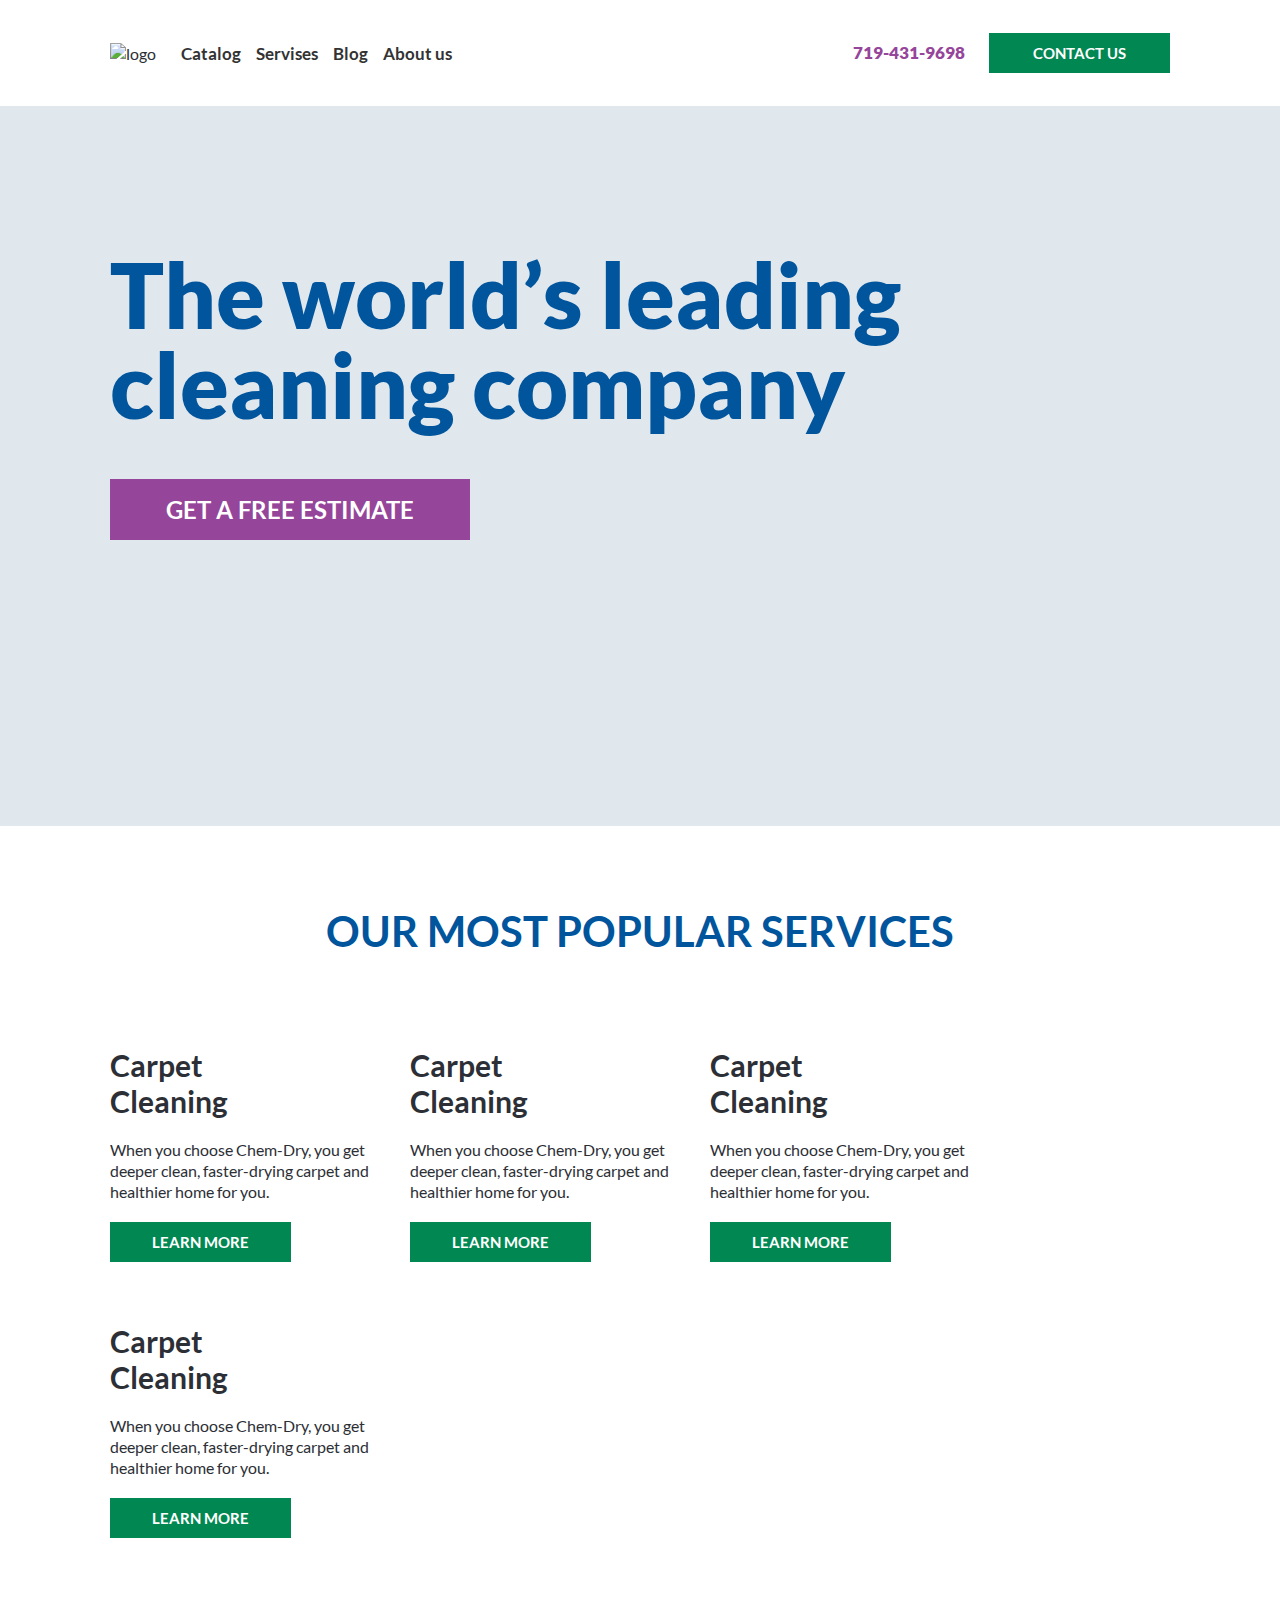
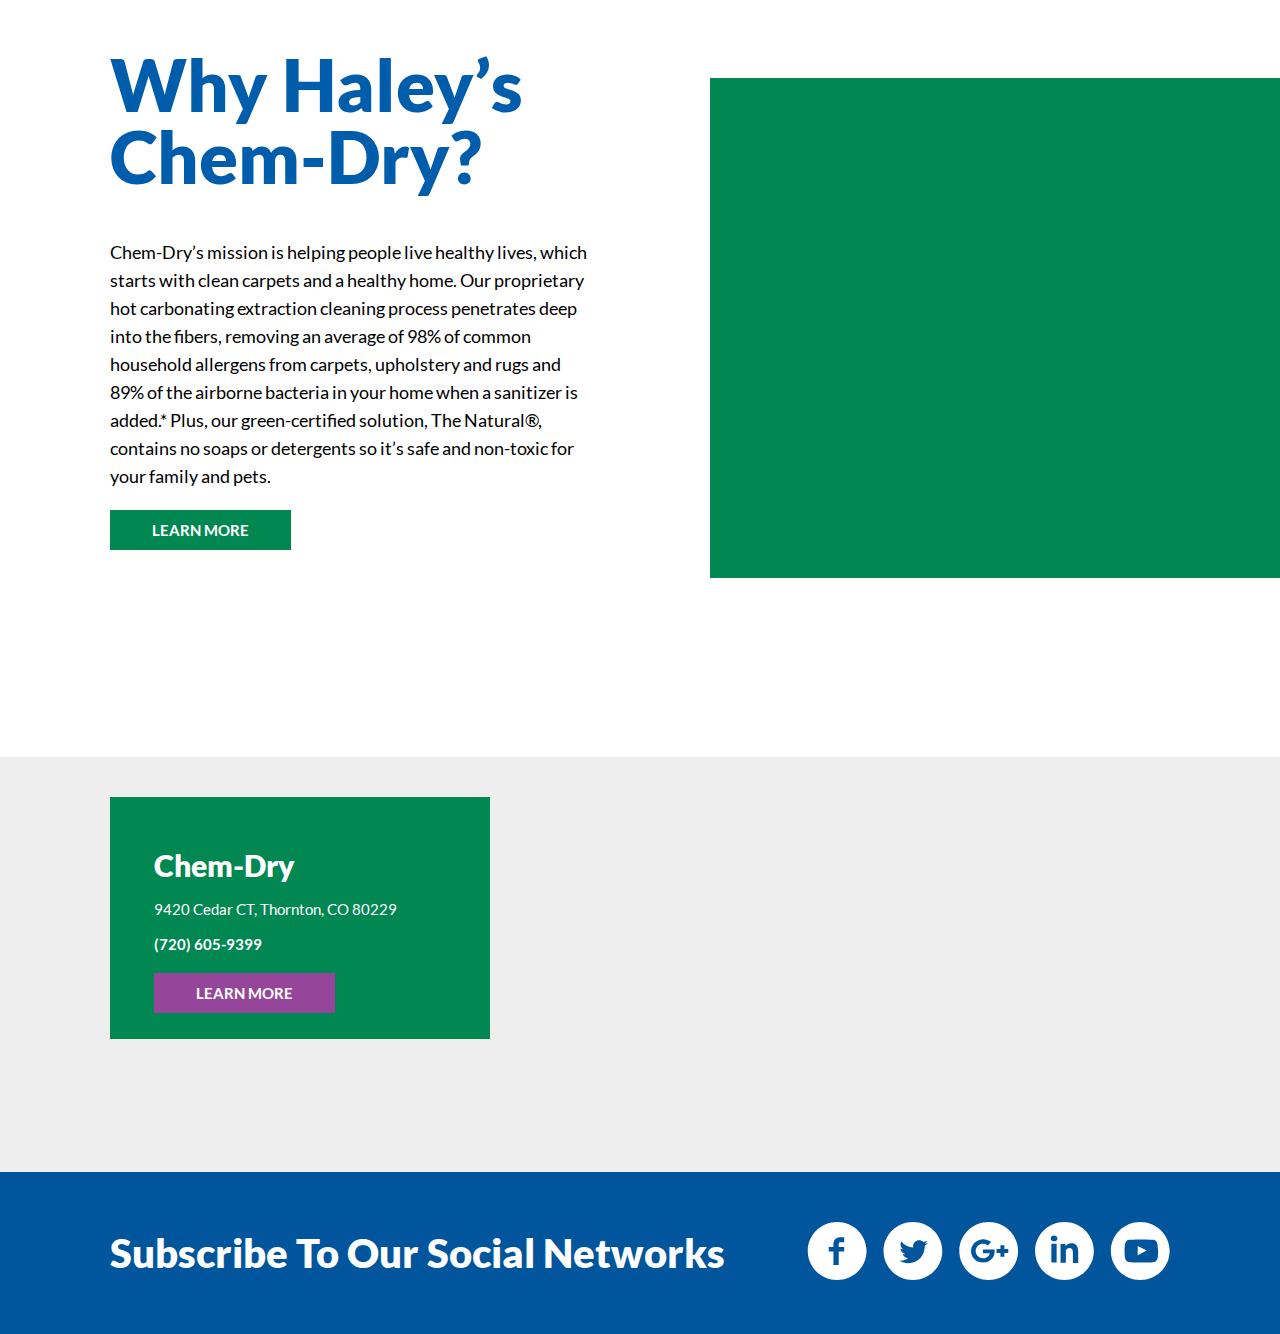
==== commit d8ea08e4: "Add js to popup" ====
--- a/index.html
+++ b/index.html
@@ -214,7 +214,10 @@
     </div>
   </footer>
 
+  <div class="popup-overlay"></div>
+
 <section class="popup-contact">
+  <button type="button" class="popup-contact-btn"><span class="visually-hidden">close popup</span></button>
   <form action="https://echo.htmlacademy.ru" method="post" class="popup-form">
     <div class="form-top-wrapper">
       <div class="field">
@@ -244,5 +247,7 @@
   </form>
 </section>
 
+
+<script src="/index.js"></script>
 </body>
 </html>--- a/common.css
+++ b/common.css
@@ -245,6 +245,46 @@
 
 /* CONTACT FORM && CONATCT POPUP */
 
+.popup-contact {
+    display: none;
+    position: fixed;
+    left: 50%;
+    top: 167px;
+    margin-left: -390px;
+    /* z-index: 1; */
+}
+
+.popup-contact-open {
+    display: block;
+}
+
+.popup-overlay {
+    display: none;
+    position: fixed;
+    top: 0;
+    left: 0;
+    width: 100%;
+    height: 100%;
+    background: rgba(149, 69, 154, 0.9);
+    /* z-index: 0; */
+}
+
+.popup-overlay.show {
+    display: block;
+}
+
+.popup-contact-btn {
+    position: absolute;
+    top: 15px;
+    right: 15px;
+    width: 15px;
+    height: 14px;
+    background-image: url('/image/cross.svg');
+    background-repeat: no-repeat;
+    border: none;
+    cursor: pointer;
+}
+
 .popup-form {
     margin-left: auto;
     margin-right: auto;
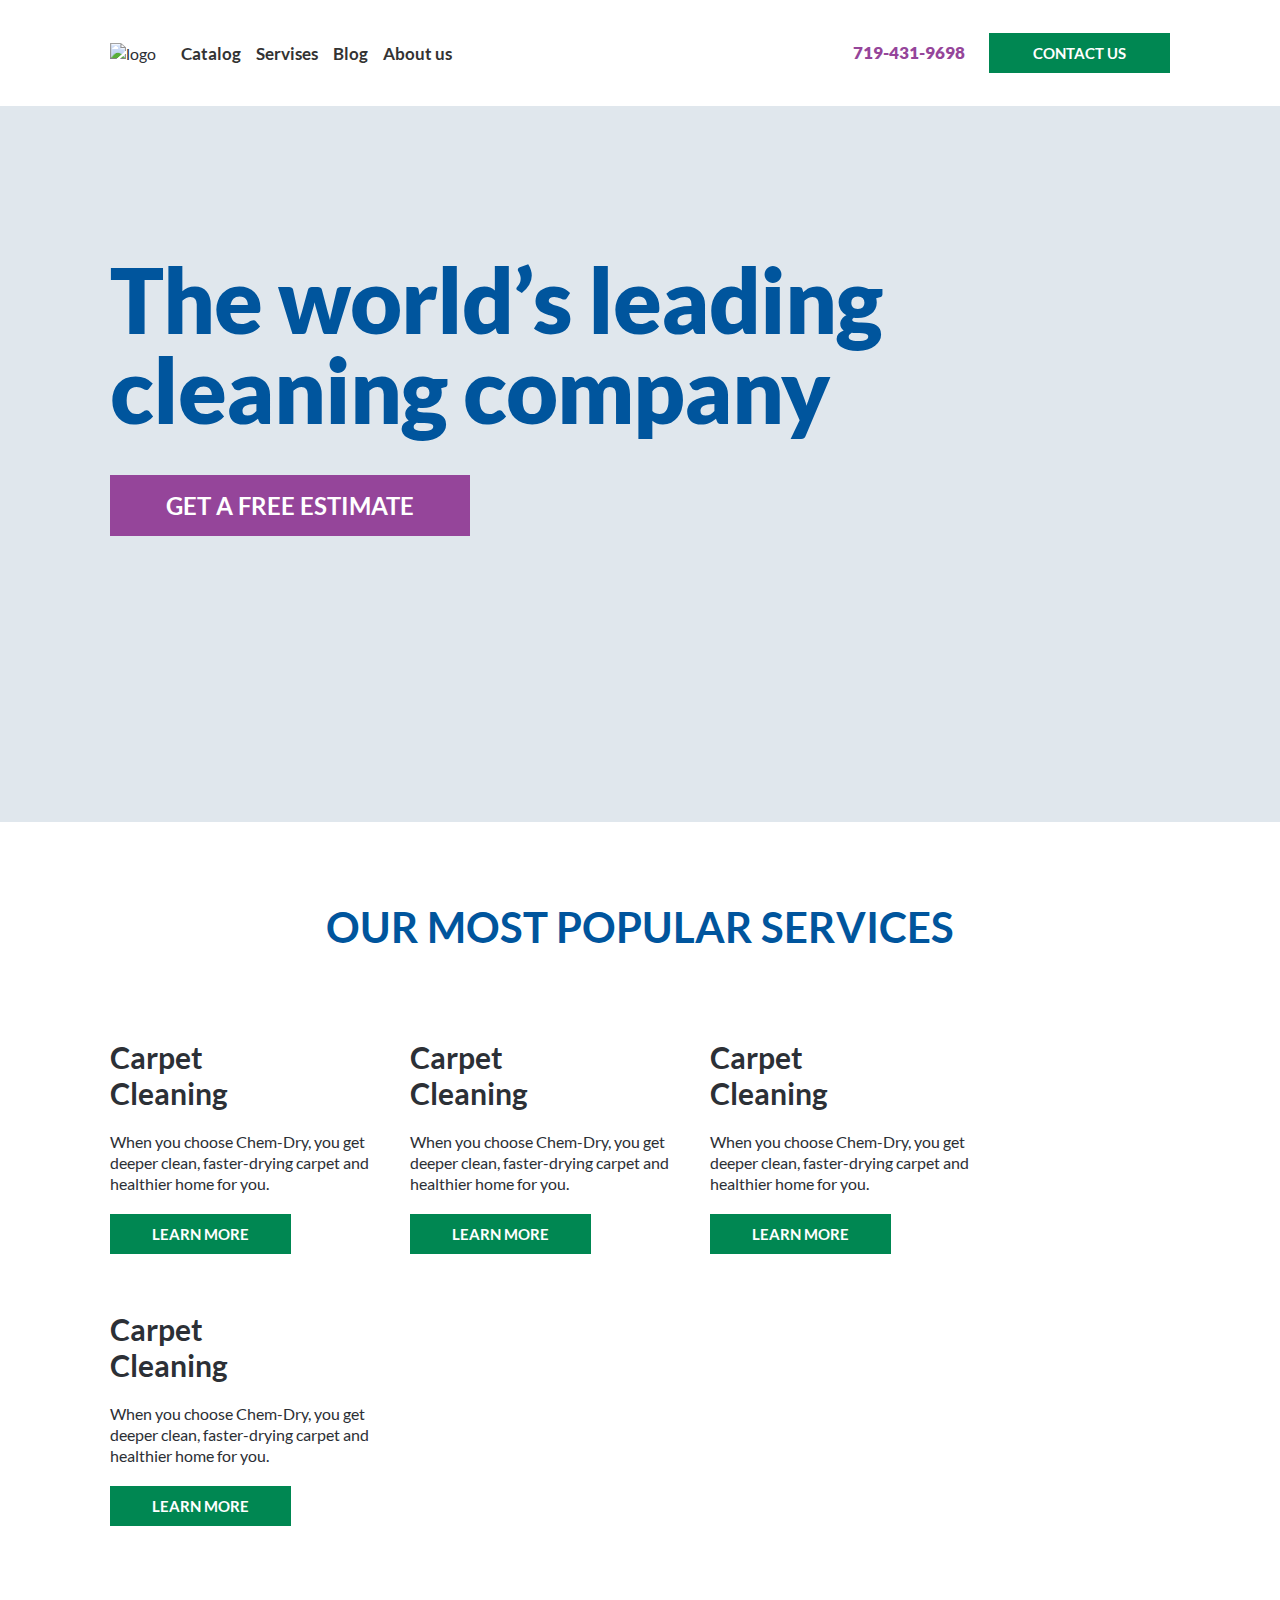
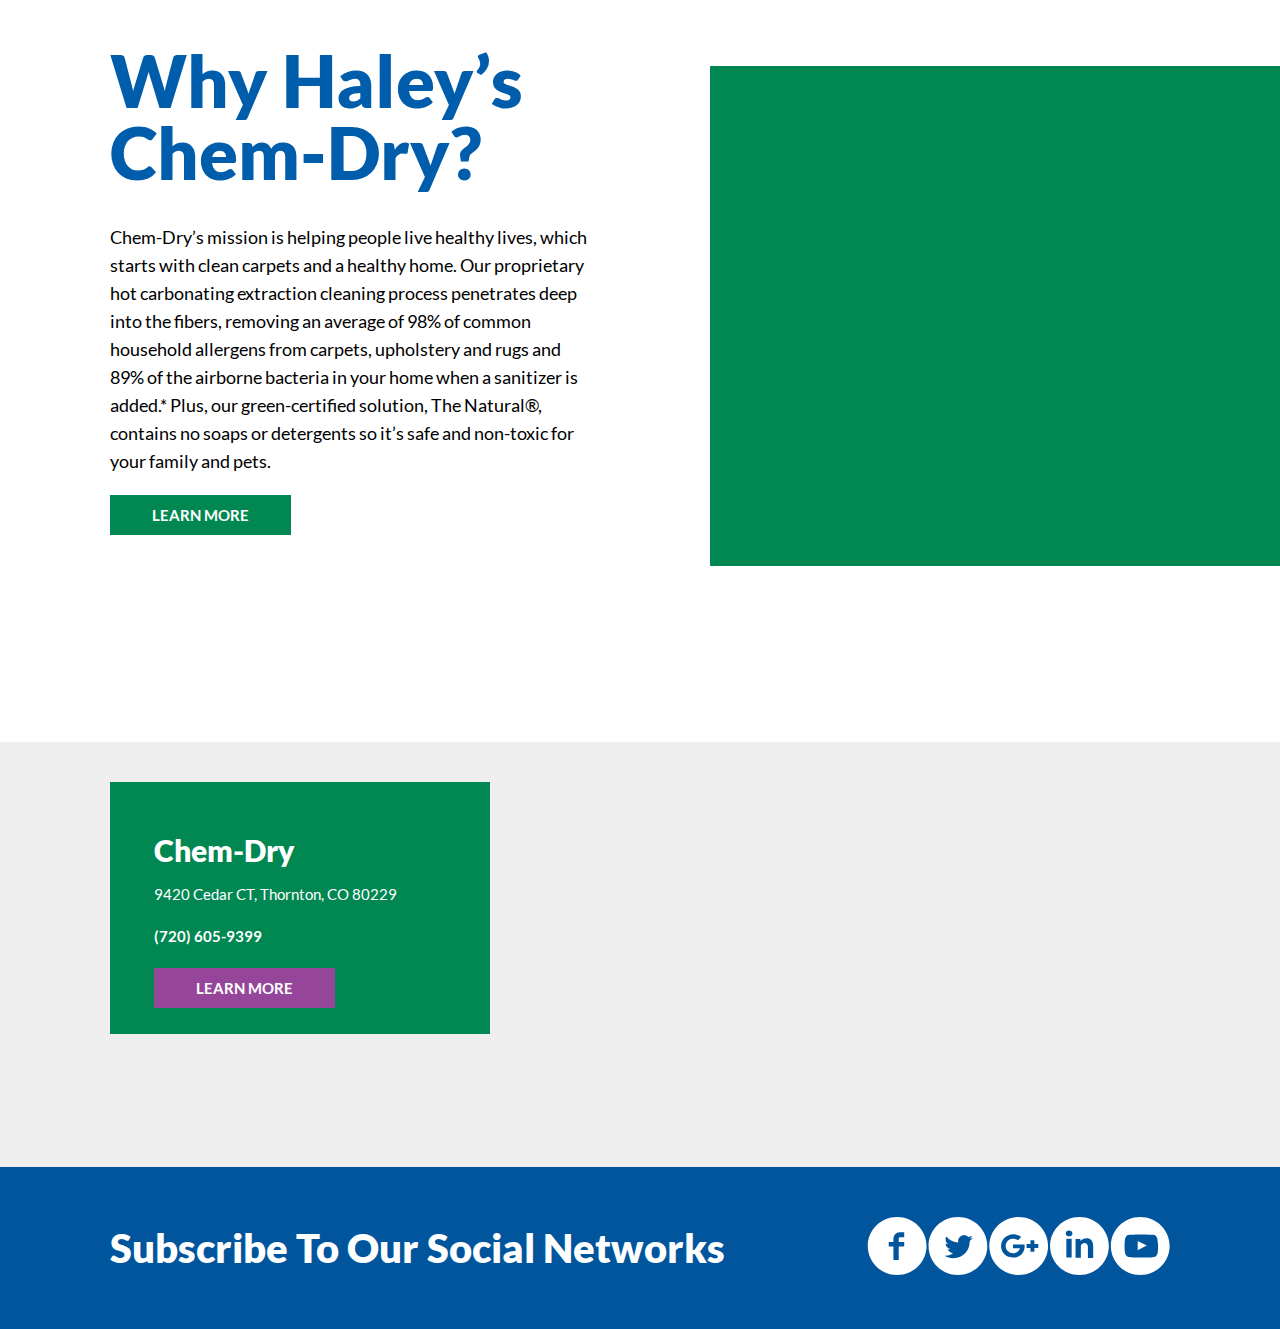
==== commit 5744e4e7: "10" ====
--- a/index.html
+++ b/index.html
@@ -248,6 +248,6 @@
 </section>
 
 
-<script src="/index.js"></script>
+<script src="/index.min.js"></script>
 </body>
 </html>--- a/common.css
+++ b/common.css
@@ -1,3 +1,10 @@
+/*
+* Prefixed by https://autoprefixer.github.io
+* PostCSS: v7.0.29,
+* Autoprefixer: v9.7.6
+* Browsers: last 4 version
+*/
+
 body {
     font-family: 'Lato', sans-serif;
     font-style: normal;
@@ -9,7 +16,8 @@
 }
 
 *, *::after, *::before {
-    box-sizing: border-box;
+    -webkit-box-sizing: border-box;
+            box-sizing: border-box;
 }
 
 ul {
@@ -37,7 +45,8 @@
     border: 0;
     padding: 0;
     white-space: nowrap;
-    clip-path: inset(100%);
+    -webkit-clip-path: inset(100%);
+            clip-path: inset(100%);
     clip: rect(0 0 0 0);
     overflow: hidden;
 }
@@ -55,6 +64,8 @@
     text-decoration: none;
     text-transform: uppercase;
     border: none;
+    -webkit-transition: background-color 0.3s ease;
+    -o-transition: background-color 0.3s ease;
     transition: background-color 0.3s ease;
 }
 
@@ -68,11 +79,18 @@
 
 /* HEADER */
 .header {
-    display: flex;
-    flex-direction: row;
+    display: -webkit-box;
+    display: -ms-flexbox;
+    display: flex;
+    -webkit-box-orient: horizontal;
+    -webkit-box-direction: normal;
+        -ms-flex-direction: row;
+            flex-direction: row;
     padding-top: 33px;
     padding-bottom: 33px;
-    align-items: center;
+    -webkit-box-align: center;
+        -ms-flex-align: center;
+            align-items: center;
 }
 
 .header-logo {
@@ -112,6 +130,8 @@
 }
 
 .menu-list {
+    display: -webkit-box;
+    display: -ms-flexbox;
     display: flex;
 }
 
@@ -146,10 +166,19 @@
 }
 
 .footer-wrapper {
-    display: flex;
-    flex-direction: row;
-    align-items: center;
-    justify-content: space-between;
+    display: -webkit-box;
+    display: -ms-flexbox;
+    display: flex;
+    -webkit-box-orient: horizontal;
+    -webkit-box-direction: normal;
+        -ms-flex-direction: row;
+            flex-direction: row;
+    -webkit-box-align: center;
+        -ms-flex-align: center;
+            align-items: center;
+    -webkit-box-pack: justify;
+        -ms-flex-pack: justify;
+            justify-content: space-between;
 }
 
 .footer-desc {
@@ -161,11 +190,13 @@
 }
 
 .footer .social-links {
+    display: -webkit-box;
+    display: -ms-flexbox;
     display: flex;
 }
 
 .footer .social-link {
-    margin-left: 16px;
+    margin-left: 1px;
 }
 
 .social-link a {
@@ -218,7 +249,7 @@
 .map-phone {
     display: inline-block;
     vertical-align: middle;
-    margin-top: 17px;
+    margin-top: 24px;
     font-weight: bold;
     font-size: 15px;
     line-height: 18px; 
@@ -228,7 +259,7 @@
 
 .map-btn-wrapper {
     width: 181px;
-    margin-top: 20px;
+    margin-top: 23px;
 }
 
 .map-btn {
@@ -294,8 +325,13 @@
 }
 
 .field {
-    display: flex;
-    flex-direction: column-reverse;
+    display: -webkit-box;
+    display: -ms-flexbox;
+    display: flex;
+    -webkit-box-orient: vertical;
+    -webkit-box-direction: reverse;
+        -ms-flex-direction: column-reverse;
+            flex-direction: column-reverse;
 }
 
 .field-gap {
@@ -335,6 +371,8 @@
 }
 
 .form-top-wrapper {
+    display: -webkit-box;
+    display: -ms-flexbox;
     display: flex;
     margin-bottom: 20px;
 }
@@ -355,6 +393,8 @@
 }
 
 .payment-list {
+    display: -webkit-box;
+    display: -ms-flexbox;
     display: flex;
     margin-top: 14px;
 }
@@ -400,6 +440,8 @@
 }
 
 .radio-list {
+    display: -webkit-box;
+    display: -ms-flexbox;
     display: flex;
     margin-top: 20px;
 }
--- a/index.css
+++ b/index.css
@@ -8,25 +8,27 @@
 }
 
 .hero-wrapper {
-    padding-top: 143px;
+    padding-top: 148px;
     padding-bottom: 286px;
 }
 
 .hero-title {
+    max-width: 850px;
     font-weight: 900;
     font-size: 90px;
     line-height: 90px;
     color: #00559D;
+    letter-spacing: -1px;
 }
 
 .hero-btn-wrapper {
+    margin-top: 41px;
     width: 360px;
 }
 
 .hero-btn {
     padding-top: 16px;
     padding-bottom: 16px;
-    margin-top: 50px;
     font-weight: bold;
     font-size: 24px;
     line-height: 29px;
@@ -75,7 +77,7 @@
 }
 
 .services-item-title {
-    margin-top: 20px;
+    margin-top: 16px;
     font-weight: bold;
     font-size: 30px;
     line-height: 36px;
@@ -100,6 +102,7 @@
 }
 
 .about-us-wrapper {
+    padding-top: 8px;
     width: 480px;
 }
 
@@ -111,7 +114,7 @@
 }
 
 .about-us-desc {
-    margin-top: 46px;
+    margin-top: 35px;
     font-weight: normal;
     font-size: 18px;
     line-height: 28px;
